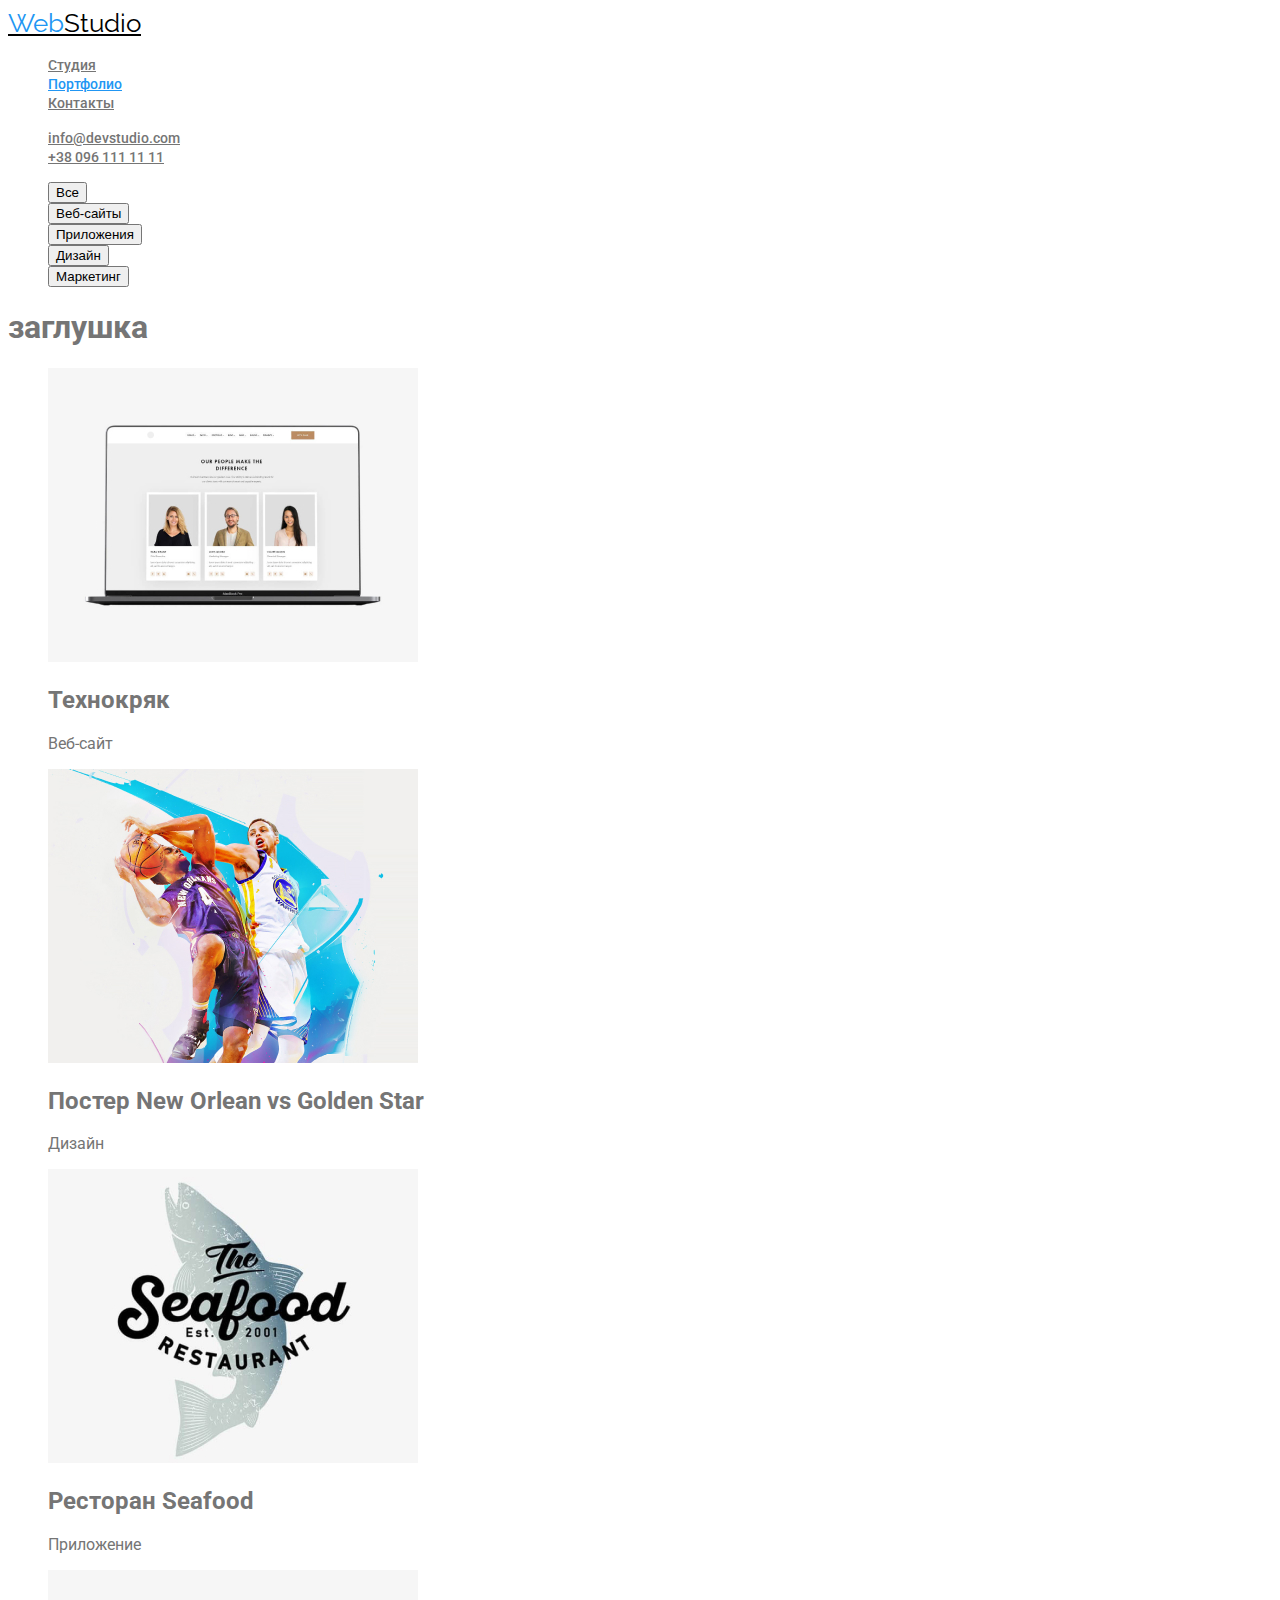
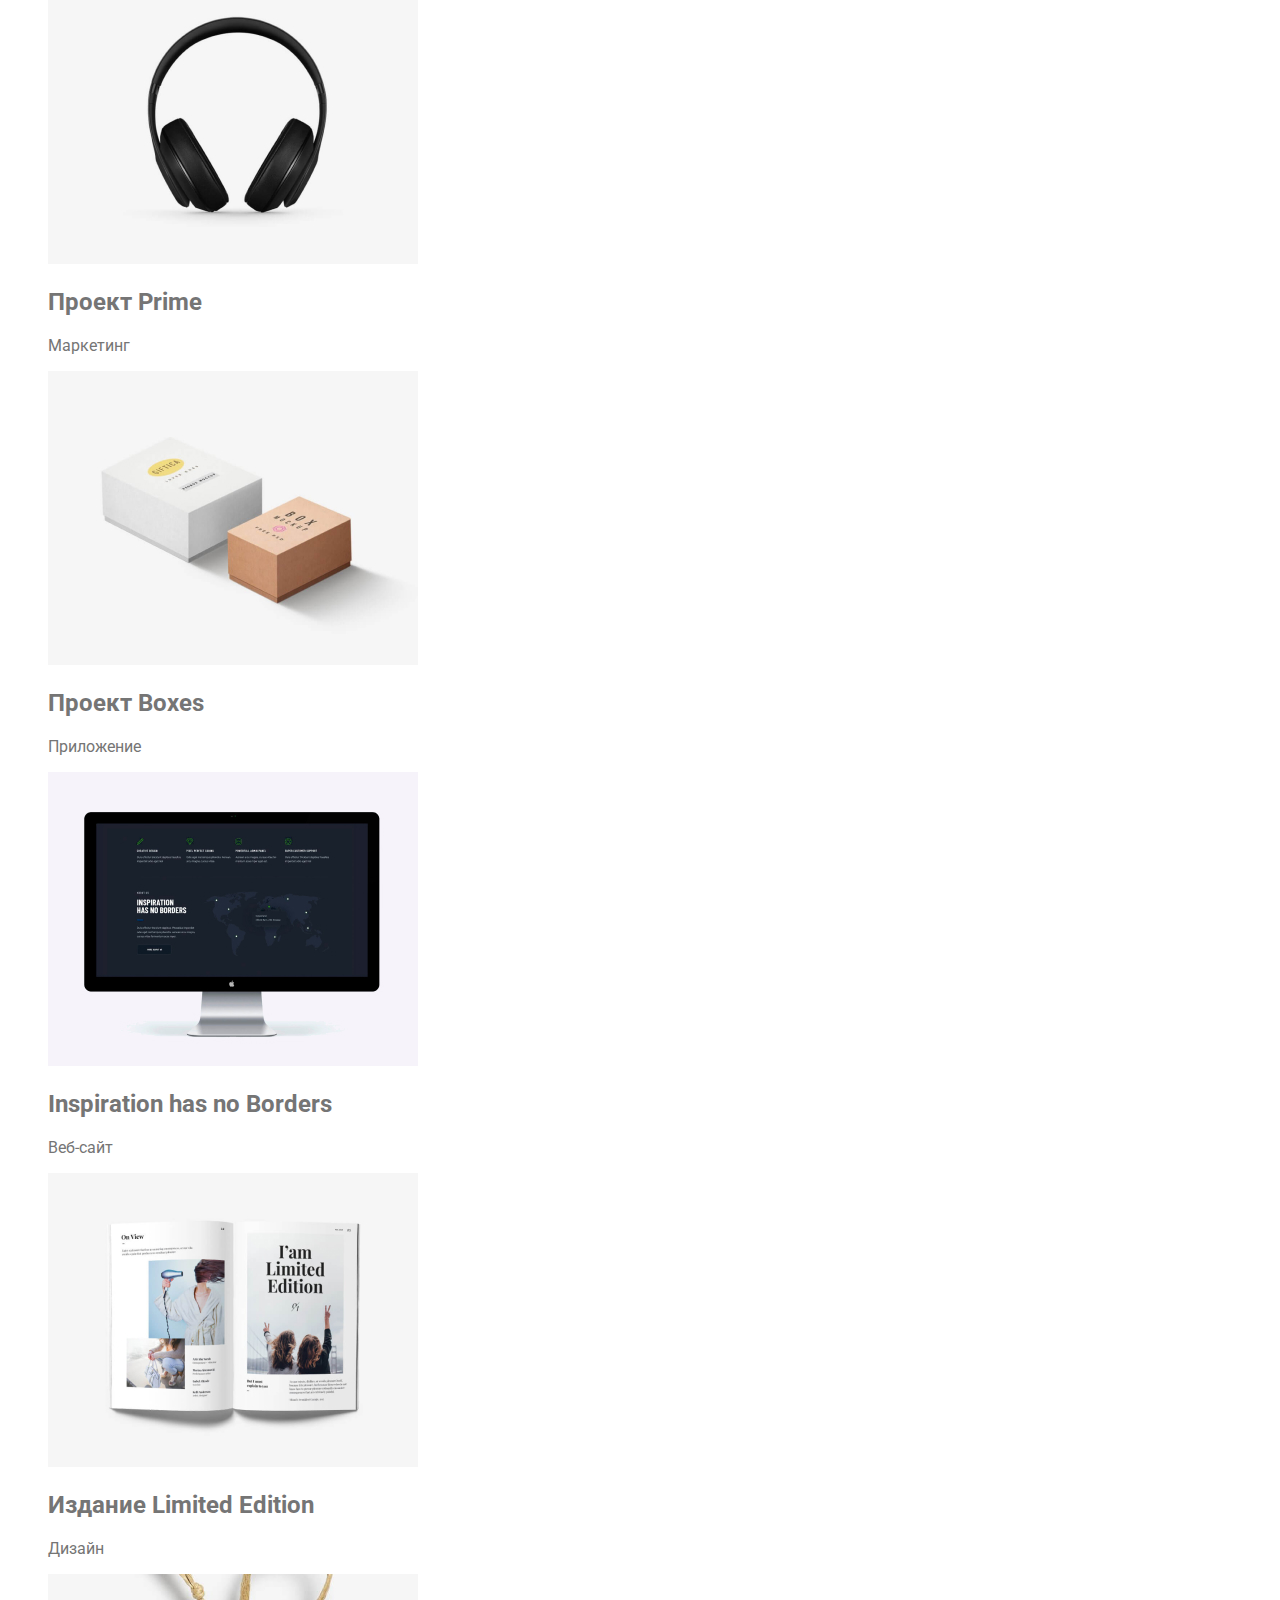
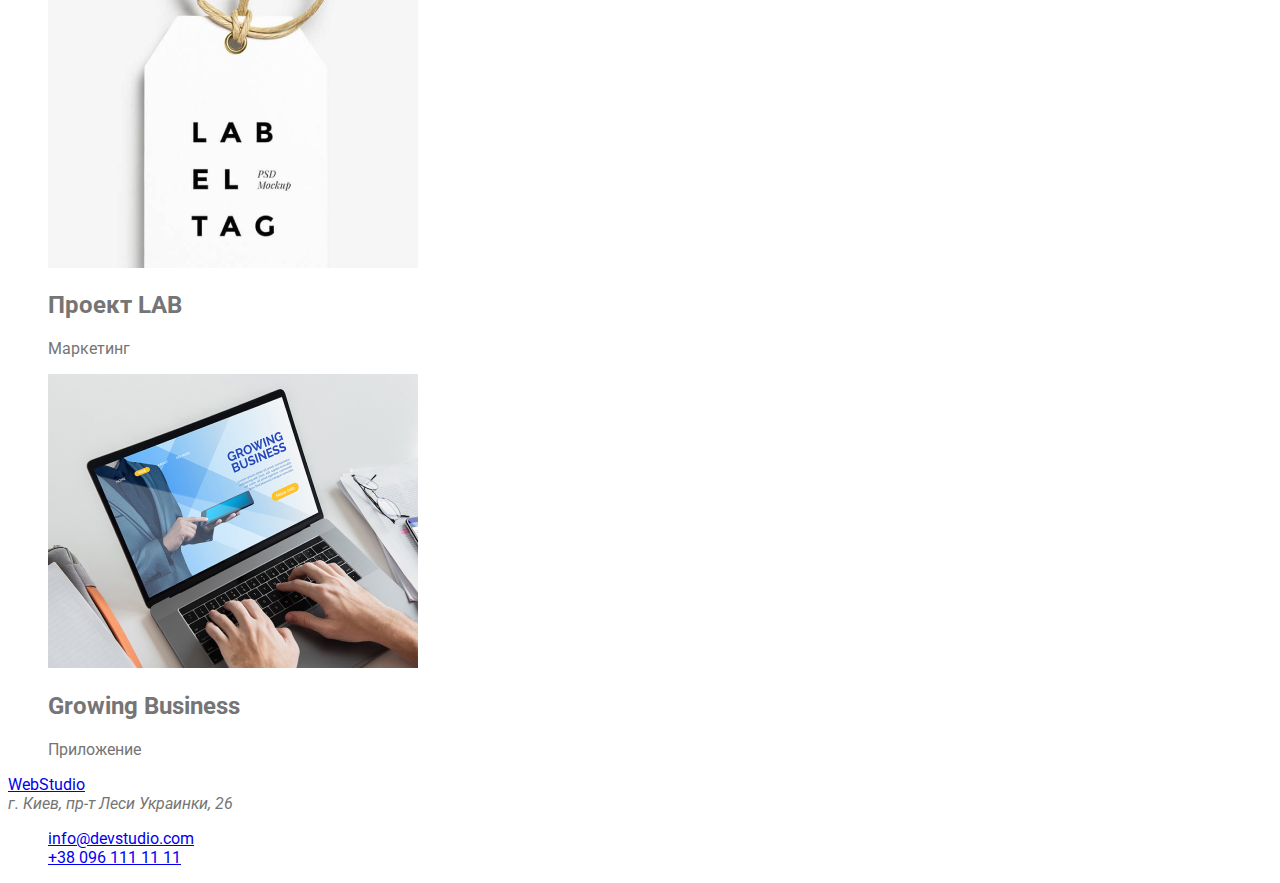
==== portfolio.html @ 34844c10 "css" ====
<!DOCTYPE html>
<html lang="ru">

<head>
    <meta charset="UTF-8">
    <meta http-equiv="X-UA-Compatible" content="IE=edge">
    <meta name="viewport" content="width=device-width, initial-scale=1.0">
    <title>Document</title>
    <link
        href="https://fonts.googleapis.com/css2?family=Raleway:wght@700&family=Roboto:wght@400;500;700;900&display=swap"
        rel="stylesheet">
    <link rel="stylesheet" href="./css/style.css">
</head>

<body>
    <header class="page-header">
        <nav>
            <a href="./index.html" class="logo"><span class="weblogo">Web</span>Studio</a>

            <ul>
                <li class="site-nav"><a href="./index.html" class="link">Студия</a></li>
                <li class="site-nav"><a href="" class="link current">Портфолио</a></li>
                <li class="site-nav"><a href="" class="link">Контакты</a></li>
            </ul>
        </nav>
        <ul>
            <li class="site-nav">
                <a href="mailto:info@devstudio.com" class="contacts">info@devstudio.com</a>
            </li>
            <li class="site-nav">
                <a href="tel:+380961111111" class="contacts">+38 096 111 11 11</a>
            </li>
        </ul>
    </header>
    <main>


        <div>
            <ul>
                <li>
                    <a href=""></a><button type="button">Все</button>
                </li>
                <li>
                    <a href=""></a><button type="button">Веб-сайты</button>
                </li>
                <li>
                    <a href=""></a><button type="button">Приложения</button>
                </li>
                <li>
                    <a href=""></a><button type="button">Дизайн</button>
                </li>
                <li>
                    <a href=""></a><button type="button">Маркетинг</button>
                </li>
            </ul>
        </div>

        <section>
            <h1>заглушка</h1>

            <ul>
                <li>
                    <a href=""><img src="./images/img.jpg" width="370" height="294" alt="Веб-сайт"></a>
                    <h2>Технокряк</h2>
                    <p>Веб-сайт</p>
                </li>
                <li>
                    <a href=""><img src="./images/img1.jpg" width="370" height="294" alt="Дизайн"></a>
                    <h2>Постер New Orlean vs Golden Star</h2>
                    <p>Дизайн</p>
                </li>

                <li>
                    <a href=""><img src="./images/img2.jpg" width="370" height="294" alt="Приложение"></a>
                    <h2>Ресторан Seafood</h2>
                    <p>Приложение</p>
                </li>

                <li>
                    <a href=""><img src="./images/img3.jpg" width="370" height="294" alt="Маркетинг"></a>
                    <h2>Проект Prime</h2>
                    <p>Маркетинг</p>
                </li>

                <li>
                    <a href=""><img src="./images/img4.jpg" width="370" height="294" alt="Приложение"></a>
                    <h2>Проект Boxes</h2>
                    <p>Приложение</p>
                </li>

                <li>
                    <a href=""><img src="./images/img5.jpg" width="370" height="294" alt="Приложение"></a>
                    <h2>Inspiration has no Borders</h2>
                    <p>Веб-сайт</p>
                </li>

                <li>
                    <a href=""><img src="./images/img6.jpg" width="370" height="294" alt="Приложение"></a>
                    <h2>Издание Limited Edition</h2>
                    <p>Дизайн</p>
                </li>

                <li>
                    <a href=""><img src="./images/img7.jpg" width="370" height="294" alt="Приложение"></a>
                    <h2>Проект LAB</h2>
                    <p>Маркетинг</p>
                </li>
                <li>
                    <a href=""><img src="./images/img8.jpg" width="370" height="294" alt="Приложение"></a>
                    <h2>Growing Business</h2>
                    <p>Приложение</p>
                </li>
            </ul>

        </section>

    </main>

    <footer>
        <a href="/">WebStudio</a>
        <address>
            г. Киев, пр-т Леси Украинки, 26
        </address>
        <ul>
            <li>
                <a href="mailto:info@devstudio.com">info@devstudio.com</a>
            </li>
            <li>
                <a href="tel:+380961111111">+38 096 111 11 11</a>
            </li>
        </ul>

    </footer>



</body>

</html>
---- css/style.css ----
:root{
    --main-text-color:#757575;
    --primary-white-color: #FFFFFF;
    --logo-black-color: #000000;
    --logo-blue-color: #2196F3;
    --title-black-color:#212121;
    --accent-text-color:#2196F3;
    --banner-color-background:#2F303A;

}
ul{
    list-style: none;
}

body{
    
    font-family: 'Roboto', sans-serif;
    background-color: var(--primary-white-color);
    color: var(--main-text-color);

} 

/* header site nav*/

.logo{
    
    color: var(--logo-black-color);
    font-family: 'Raleway', sans-serif;
    font-size: 26px;
    line-height: 1.19;
    
}

.weblogo{

    color: var(--logo-blue-color);
}

.site-nav .link{

    color: var(--nav-blue-color);
    font-weight: 500;
    font-size: 14px;
    line-height: 1.14;
}
.site-nav .link:hover,
.site-nav .link:focus{

    color:var(--accent-text-color);
}
.site-nav .link.current{
    color: var(--accent-text-color);
}


.site-nav .contacts{

    color: var(--contacts-text-color);
    font-weight: 500;
    font-size: 14px;
    line-height: 1.14;
}

.site-nav .contacts:hover,
.site-nav .contacts:focus{

    color: var(--acent-text-color);
}

/* Main */

/* Hero */

.hero-title{

    color: var(--primary-white-color);
}


/* Section */

.section-title{

color:var(--title-black-color);
}

/* Features */

.feature-list .title{
    color: var(--title-black-color);
}


/* Button */

.button{


    color: var(--primary-white-color);
    background-color: var(--accent-text-color);

}
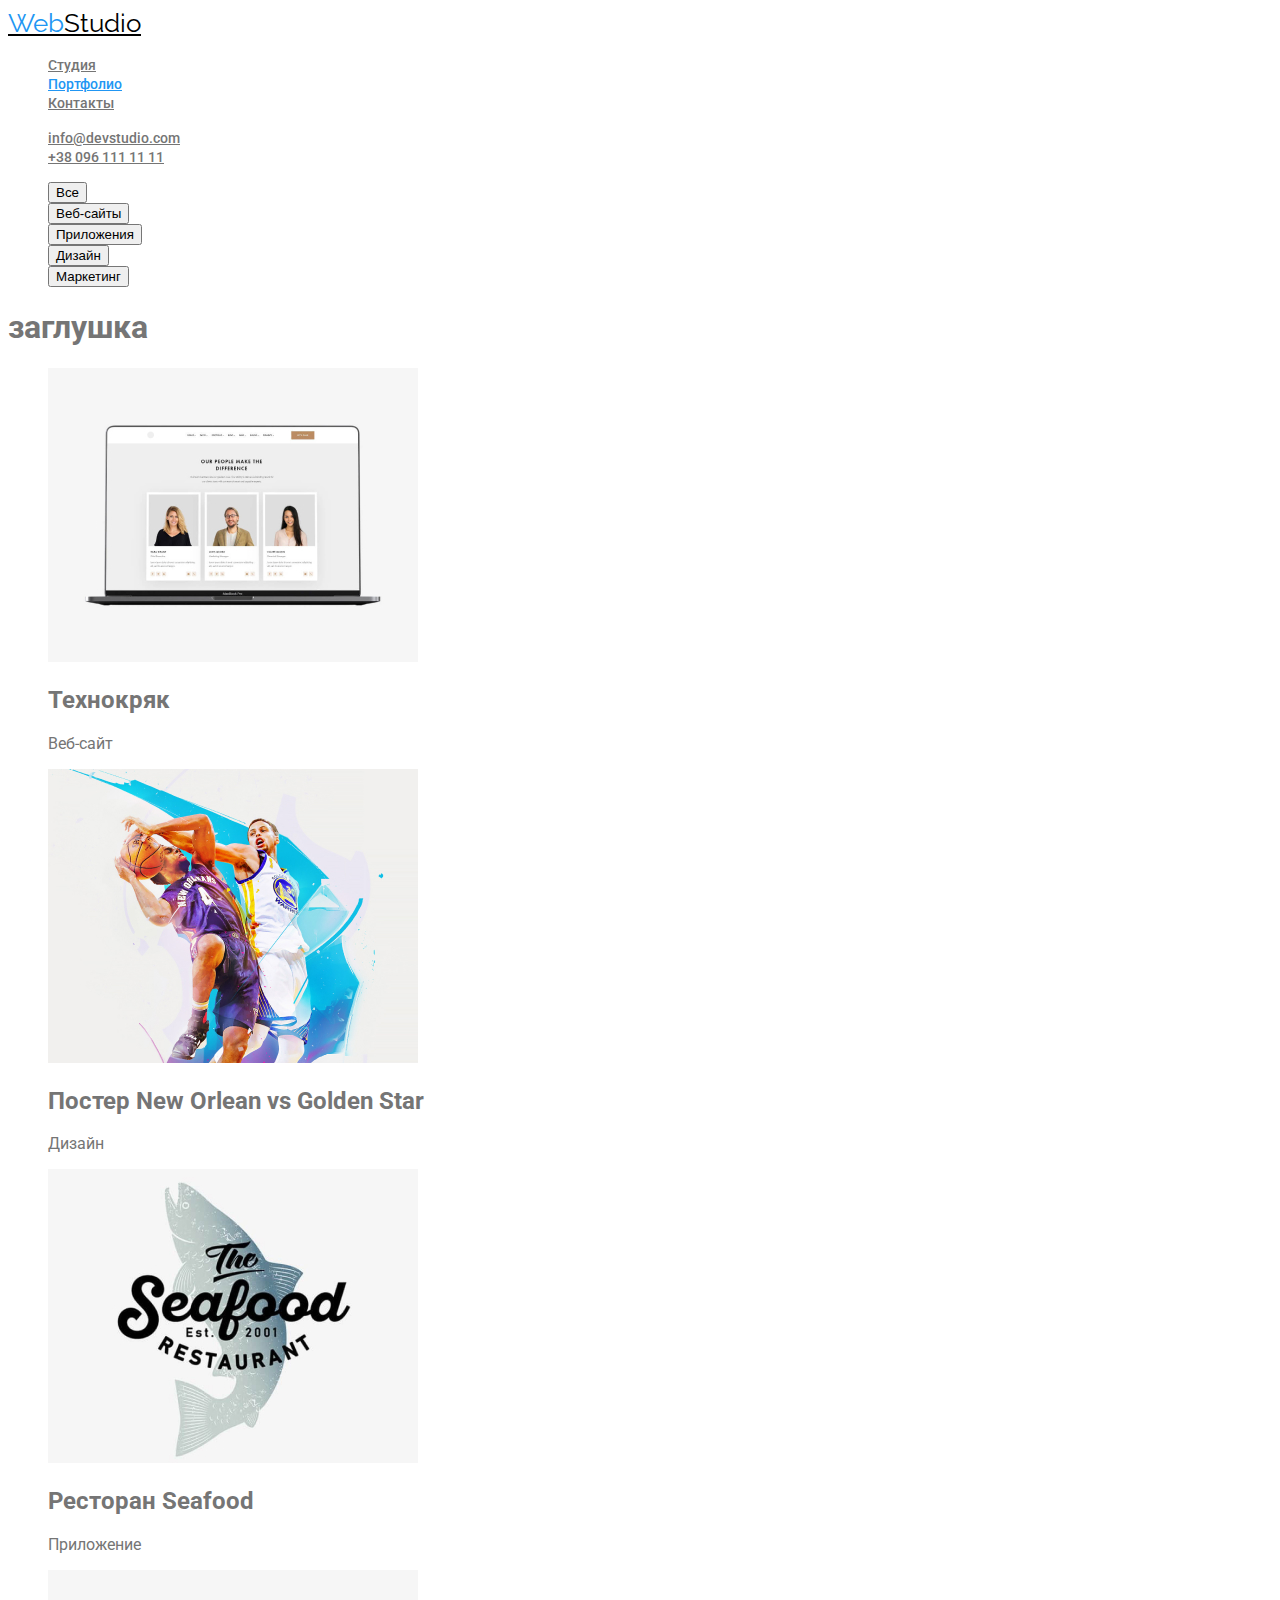
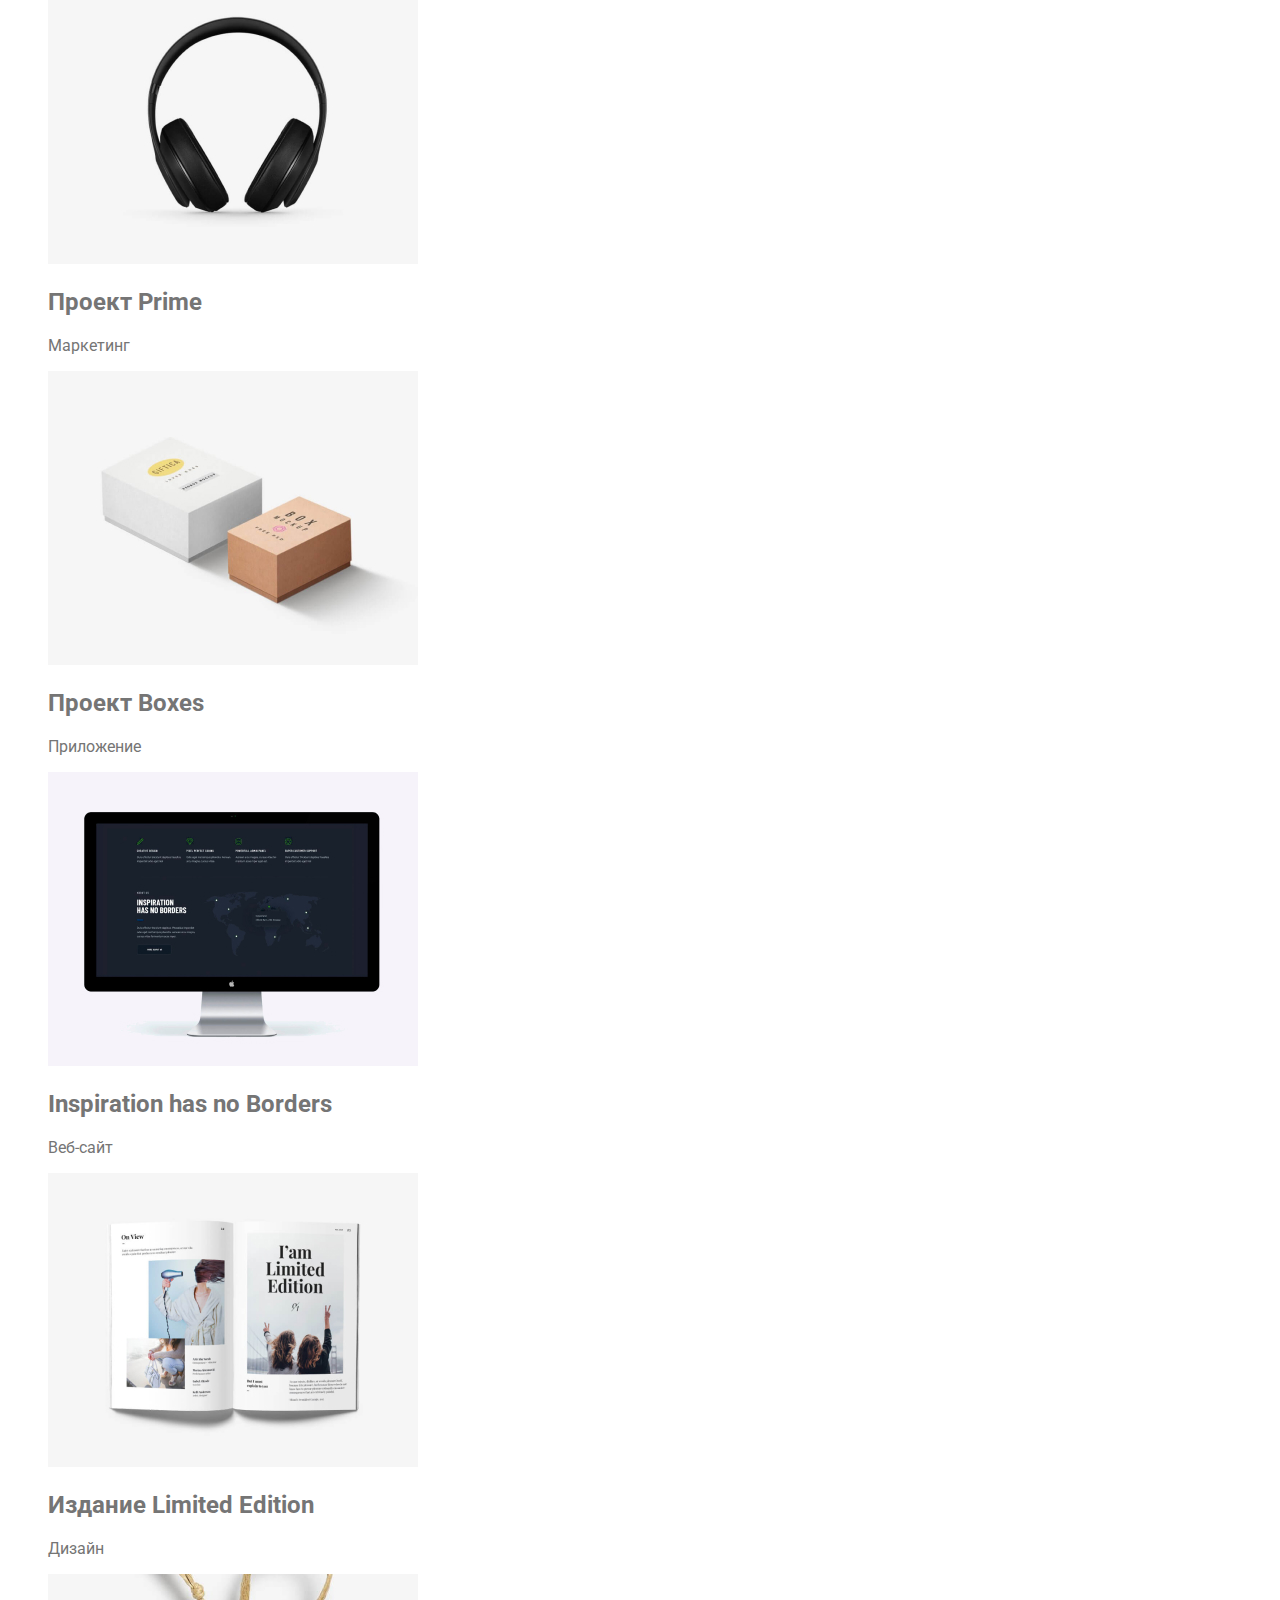
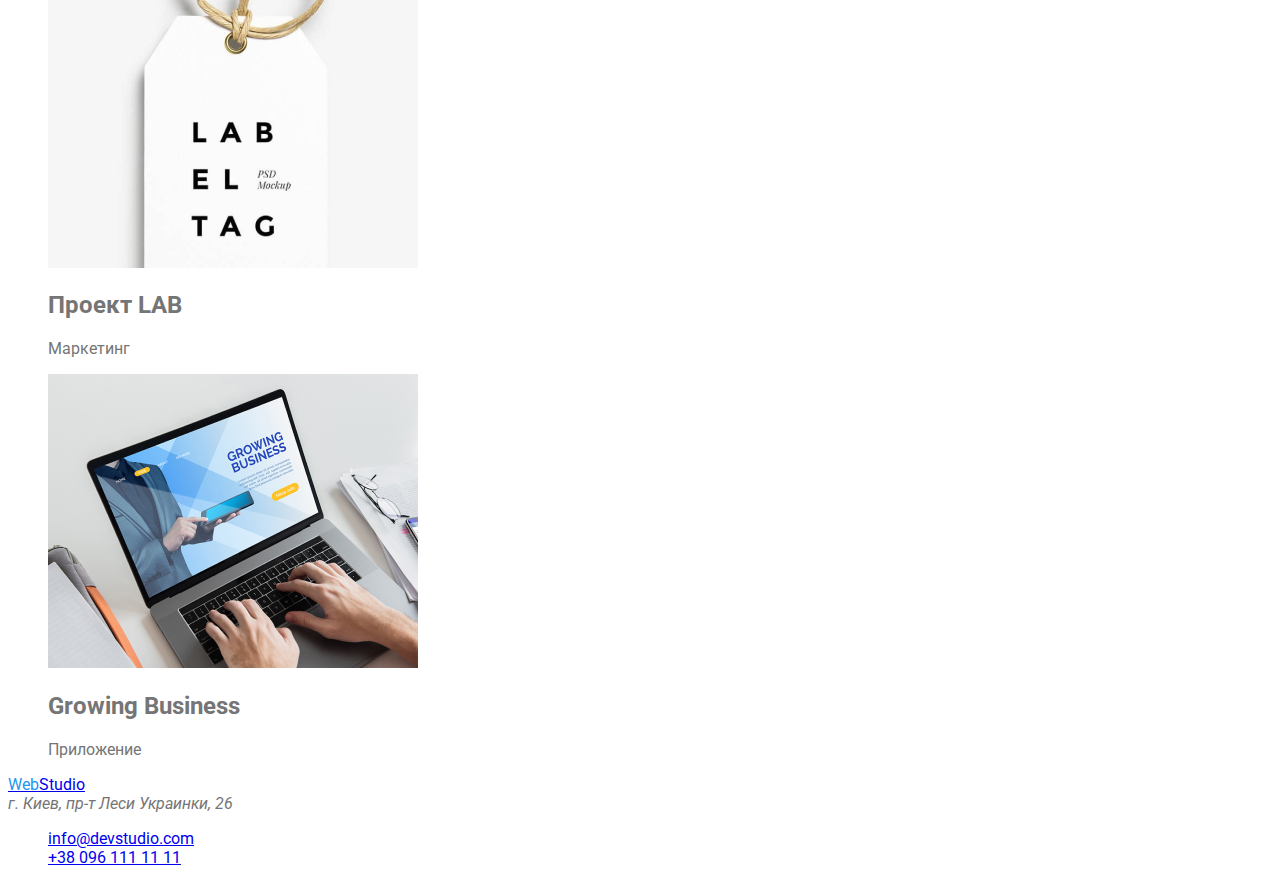
==== commit 23aa76c6: "цвет лого" ====
--- a/portfolio.html
+++ b/portfolio.html
@@ -117,11 +117,11 @@
     </main>
 
     <footer>
-        <a href="/">WebStudio</a>
+        <a href="/"><span class="weblogo">Web</span>Studio</a>
         <address>
             г. Киев, пр-т Леси Украинки, 26
         </address>
-        <ul>
+        <ul >
             <li>
                 <a href="mailto:info@devstudio.com">info@devstudio.com</a>
             </li>
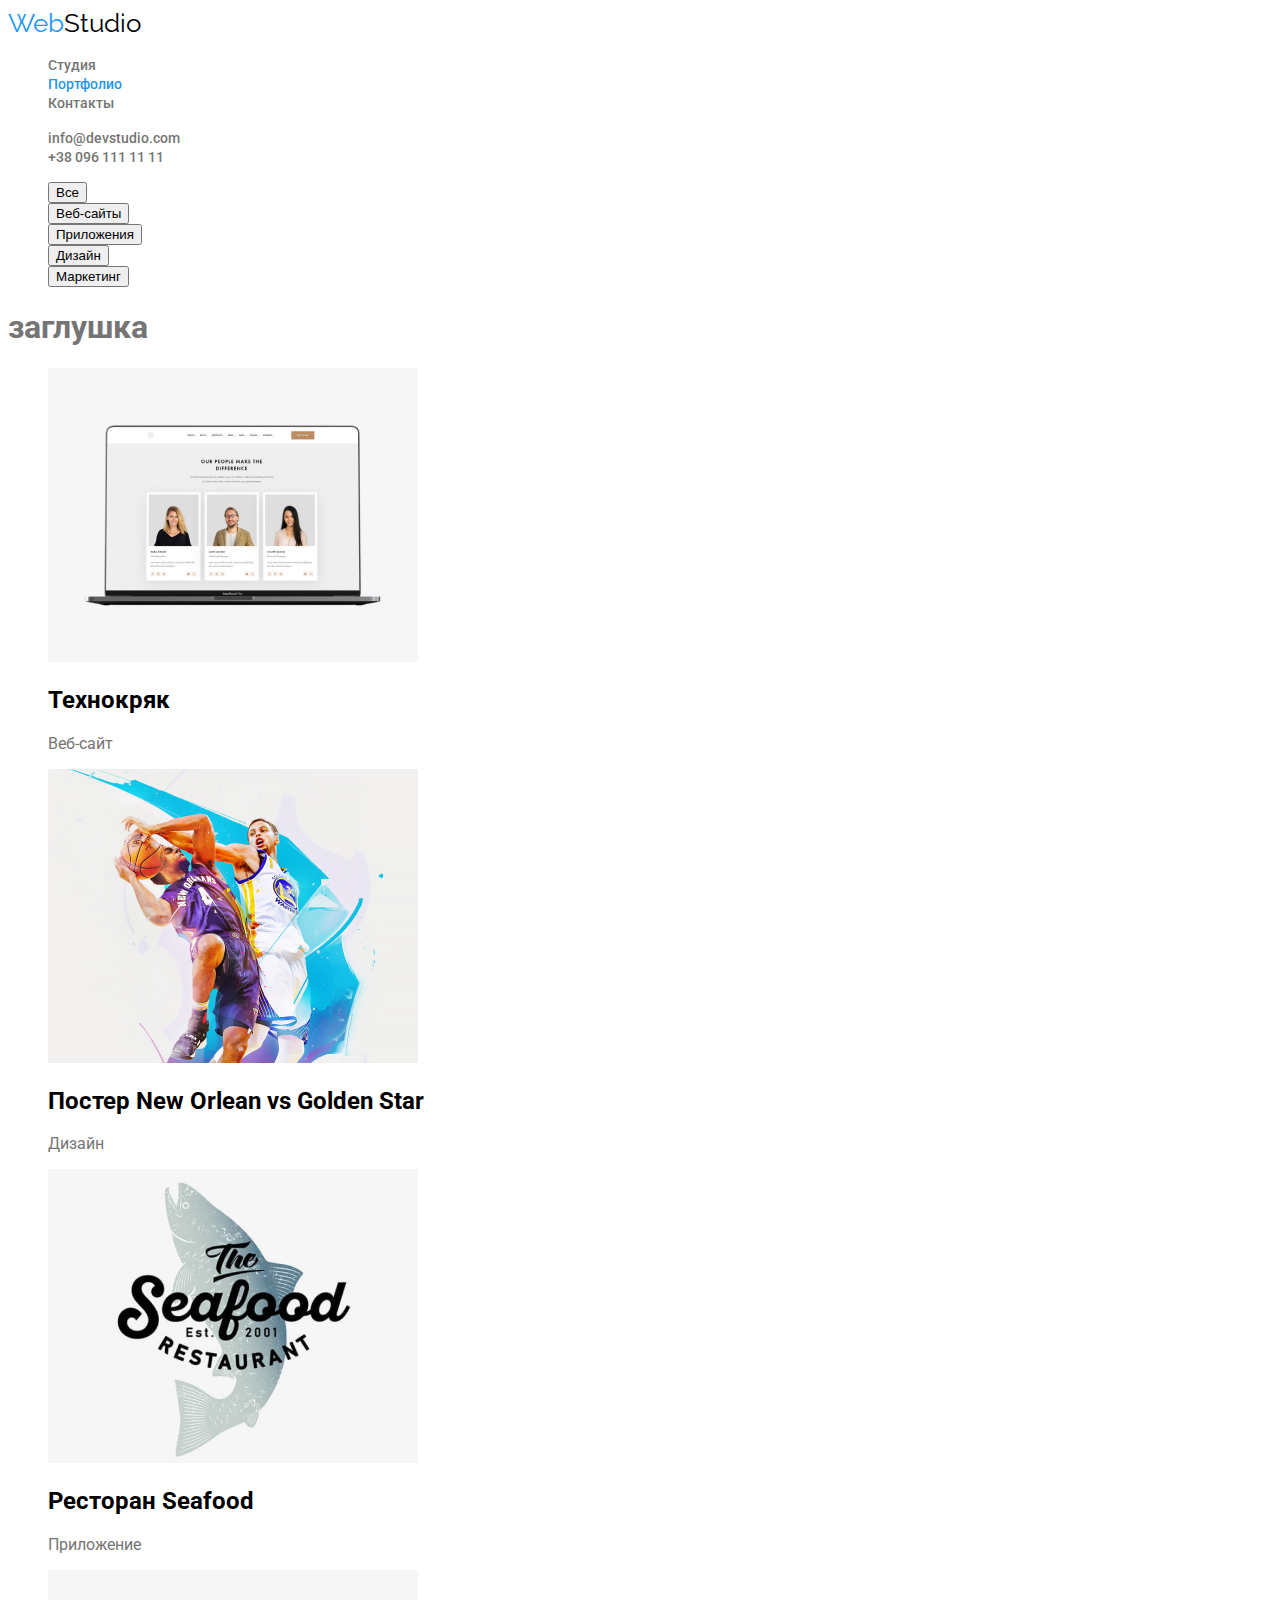
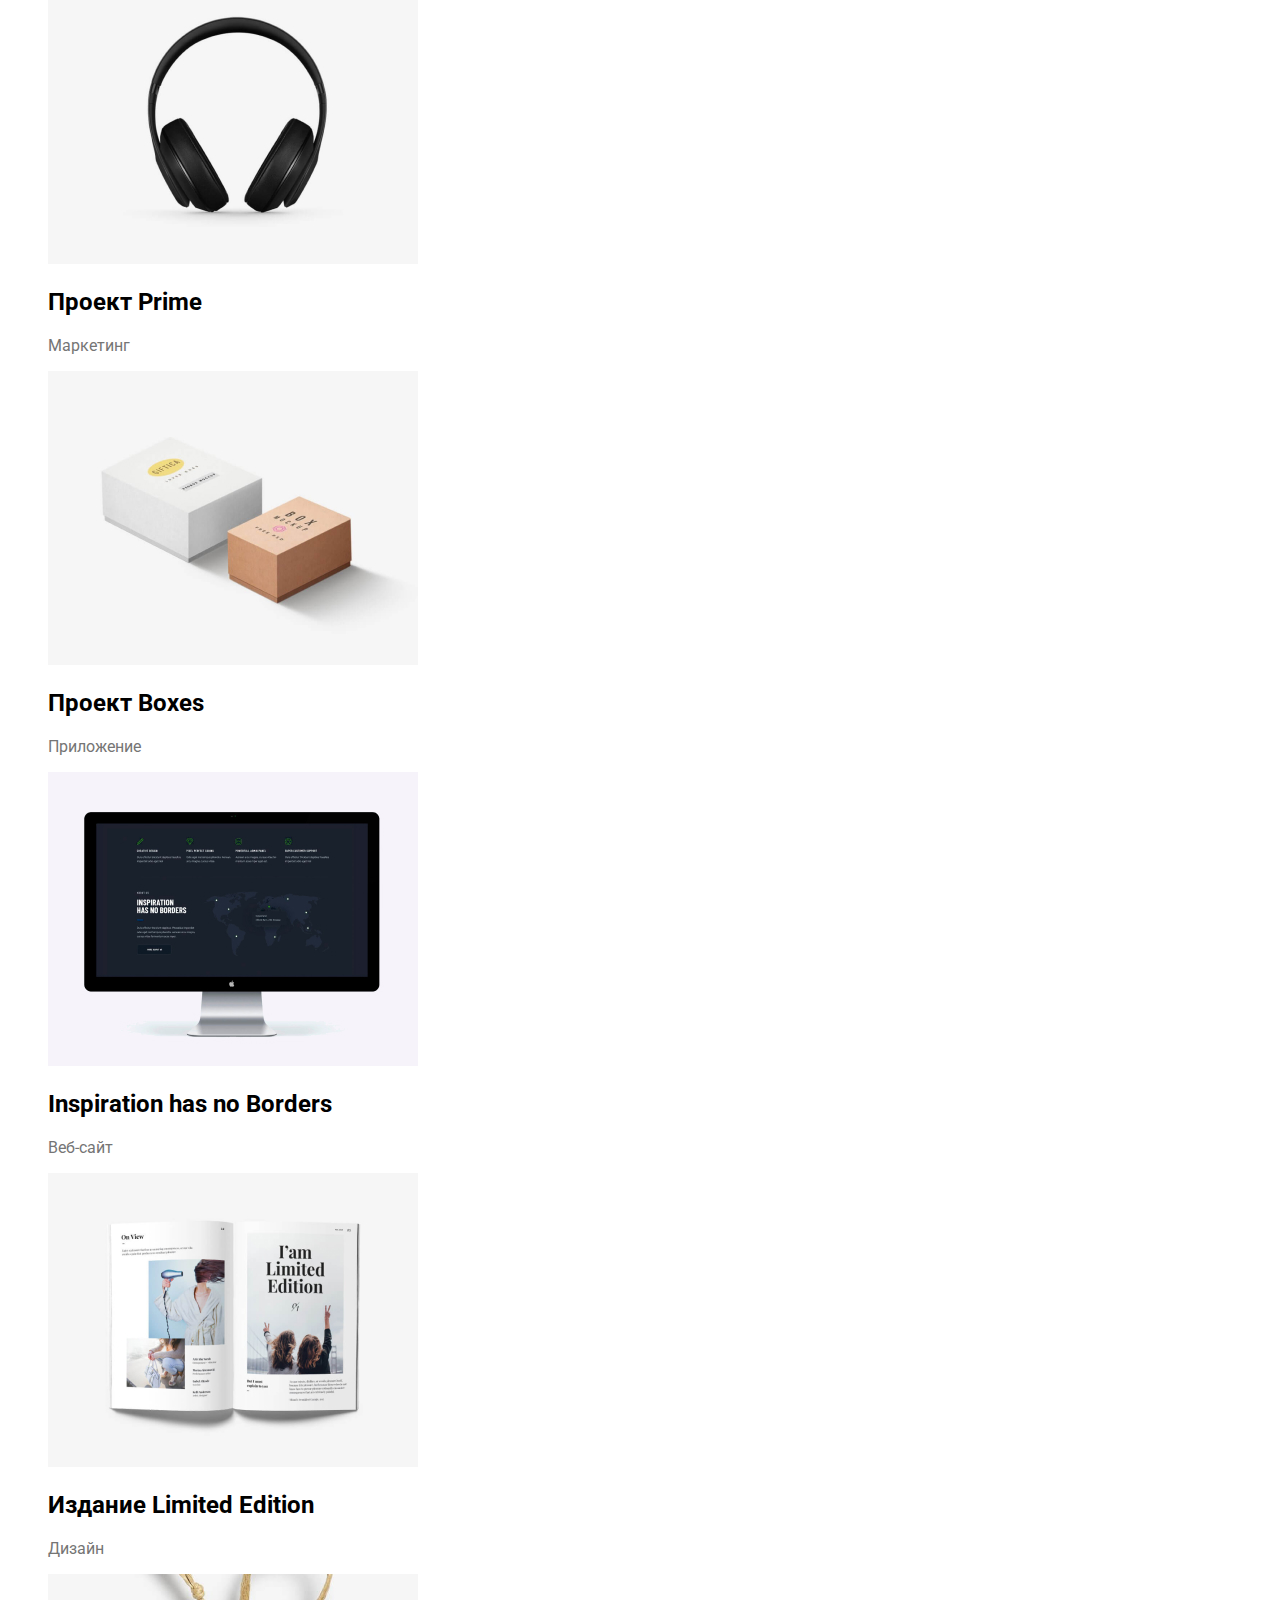
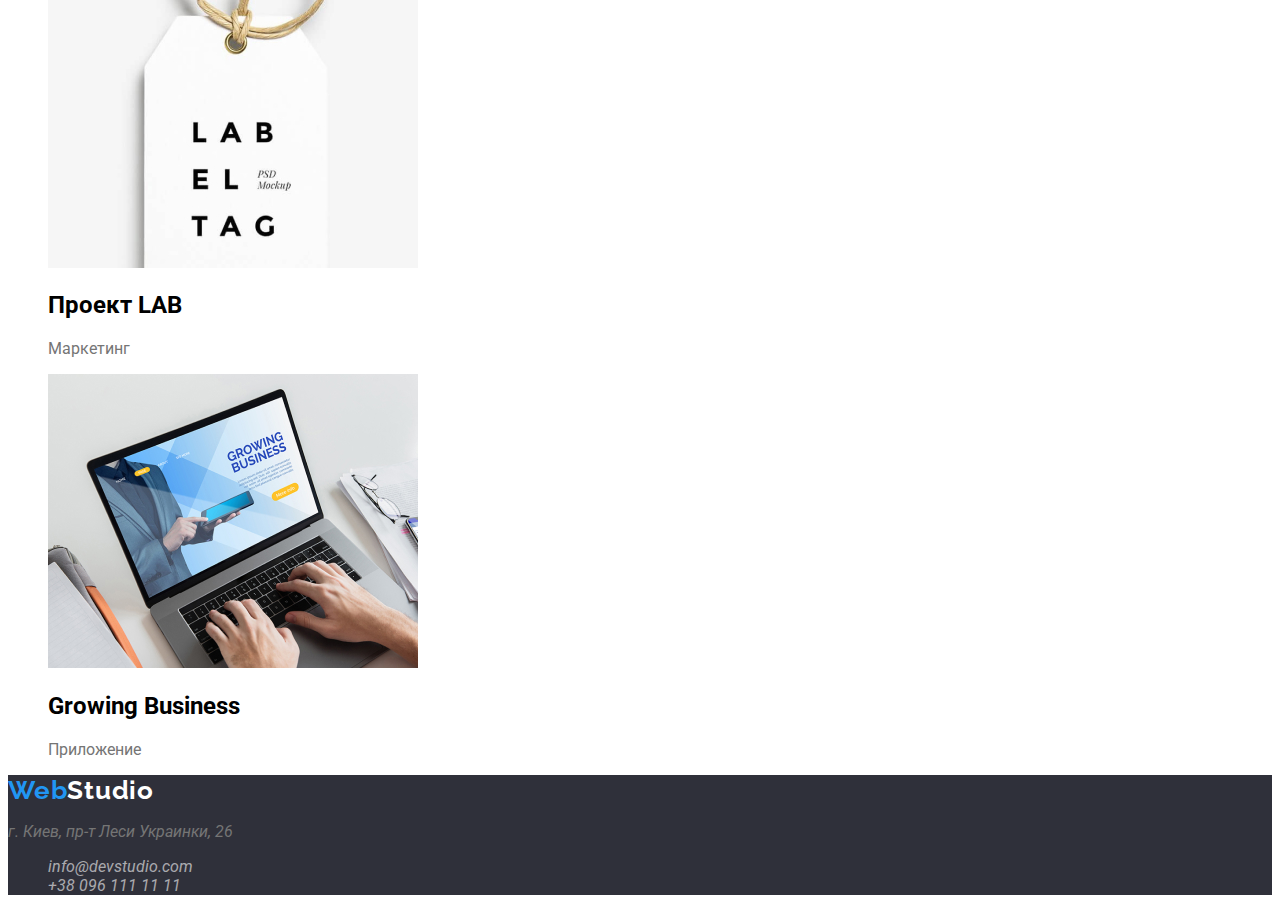
==== commit bd833595: "css" ====
--- a/portfolio.html
+++ b/portfolio.html
@@ -35,79 +35,79 @@
     <main>
 
 
-        <div>
-            <ul>
+        <section class="section">
+            <ul class="section-list">
                 <li>
-                    <a href=""></a><button type="button">Все</button>
+                    <a href=""></a><button type="button" class="filters">Все</button>
                 </li>
                 <li>
-                    <a href=""></a><button type="button">Веб-сайты</button>
+                    <a href=""></a><button type="button" class="filters">Веб-сайты</button>
                 </li>
                 <li>
-                    <a href=""></a><button type="button">Приложения</button>
+                    <a href=""></a><button type="button" class="filters">Приложения</button>
                 </li>
                 <li>
-                    <a href=""></a><button type="button">Дизайн</button>
+                    <a href=""></a><button type="button" class="filters">Дизайн</button>
                 </li>
                 <li>
-                    <a href=""></a><button type="button">Маркетинг</button>
+                    <a href=""></a><button type="button" class="filters">Маркетинг</button>
                 </li>
             </ul>
-        </div>
+        </section>
 
-        <section>
+        <section class="portfolio">
             <h1>заглушка</h1>
 
-            <ul>
+            <ul class="portfolio-list">
                 <li>
                     <a href=""><img src="./images/img.jpg" width="370" height="294" alt="Веб-сайт"></a>
-                    <h2>Технокряк</h2>
+                    <h2 class="portfolio-title">Технокряк</h2>
                     <p>Веб-сайт</p>
                 </li>
                 <li>
                     <a href=""><img src="./images/img1.jpg" width="370" height="294" alt="Дизайн"></a>
-                    <h2>Постер New Orlean vs Golden Star</h2>
+                    <h2 class="portfolio-title">Постер New Orlean vs Golden Star</h2>
                     <p>Дизайн</p>
                 </li>
 
                 <li>
                     <a href=""><img src="./images/img2.jpg" width="370" height="294" alt="Приложение"></a>
-                    <h2>Ресторан Seafood</h2>
+                    <h2 class="portfolio-title">Ресторан Seafood</h2>
                     <p>Приложение</p>
                 </li>
 
                 <li>
                     <a href=""><img src="./images/img3.jpg" width="370" height="294" alt="Маркетинг"></a>
-                    <h2>Проект Prime</h2>
+                    <h2 class="portfolio-title">Проект Prime</h2>
                     <p>Маркетинг</p>
                 </li>
 
                 <li>
                     <a href=""><img src="./images/img4.jpg" width="370" height="294" alt="Приложение"></a>
-                    <h2>Проект Boxes</h2>
+                    <h2 class="portfolio-title">Проект Boxes</h2>
                     <p>Приложение</p>
                 </li>
 
                 <li>
                     <a href=""><img src="./images/img5.jpg" width="370" height="294" alt="Приложение"></a>
-                    <h2>Inspiration has no Borders</h2>
+                    <h2 class="portfolio-title">Inspiration has no Borders</h2>
                     <p>Веб-сайт</p>
                 </li>
 
                 <li>
                     <a href=""><img src="./images/img6.jpg" width="370" height="294" alt="Приложение"></a>
-                    <h2>Издание Limited Edition</h2>
+                    <h2 class="portfolio-title">Издание Limited Edition</h2>
                     <p>Дизайн</p>
                 </li>
 
                 <li>
                     <a href=""><img src="./images/img7.jpg" width="370" height="294" alt="Приложение"></a>
-                    <h2>Проект LAB</h2>
+                    <h2 class="portfolio-title">Проект LAB</h2>
                     <p>Маркетинг</p>
                 </li>
                 <li>
                     <a href=""><img src="./images/img8.jpg" width="370" height="294" alt="Приложение"></a>
-                    <h2>Growing Business</h2>
+                    <h2 class="portfolio-title">Growing Business</h2>
                     <p>Приложение</p>
                 </li>
             </ul>
@@ -116,19 +116,20 @@
 
     </main>
 
-    <footer>
-        <a href="/"><span class="weblogo">Web</span>Studio</a>
-        <address>
-            г. Киев, пр-т Леси Украинки, 26
-        </address>
-        <ul >
+    <footer class="footer">
+        <a href="index.html" class="logo-footer"><span class="weblogo">Web</span>Studio</a>
+        <address class="footer">
+            <p class="address-list">г. Киев, пр-т Леси Украинки, 26</p> 
+        
+        <ul class="address-list">
             <li>
-                <a href="mailto:info@devstudio.com">info@devstudio.com</a>
+                <a href="mailto:info@devstudio.com" class="address">info@devstudio.com</a>
             </li>
             <li>
-                <a href="tel:+380961111111">+38 096 111 11 11</a>
+                <a href="tel:+380961111111" class="address">+38 096 111 11 11</a>
             </li>
         </ul>
+    </address>
 
     </footer>
 
--- a/css/style.css
+++ b/css/style.css
@@ -8,10 +8,15 @@
     --title-black-color:#212121;
     --accent-text-color:#2196F3;
     --banner-color-background:#2F303A;
+    --collor-rgb-footer:rgba(255, 255, 255, 0.6);
 
 }
+
 ul{
     list-style: none;
+}
+a{
+    text-decoration:none;
 }
 
 body{
@@ -19,6 +24,7 @@
     font-family: 'Roboto', sans-serif;
     background-color: var(--primary-white-color);
     color: var(--main-text-color);
+   
 
 } 
 
@@ -101,4 +107,44 @@
     color: var(--primary-white-color);
     background-color: var(--accent-text-color);
 
-}+}
+
+/* Footer */
+
+.footer{
+    background-color: var(--banner-color-background);
+}
+
+.logo-footer{
+
+    color: var(--primary-white-color);
+
+    font-family: Raleway;
+    font-weight: bold;
+    font-size: 26px;
+    line-height: 1.19;
+    letter-spacing: 0.03em;
+}
+.address-list .address{
+color: var(--collor-rgb-footer);
+}
+
+
+/* Portfolio page */
+
+.filters{
+    
+    color: var(--logo-black-color);
+}
+
+.filters:hover, 
+.filters:focus{
+    background-color: var(--accent-text-color);
+    color: var(--primary-white-color);
+}
+
+.portfolio-list .portfolio-title{
+    color: var(--logo-black-color);
+}
+
+
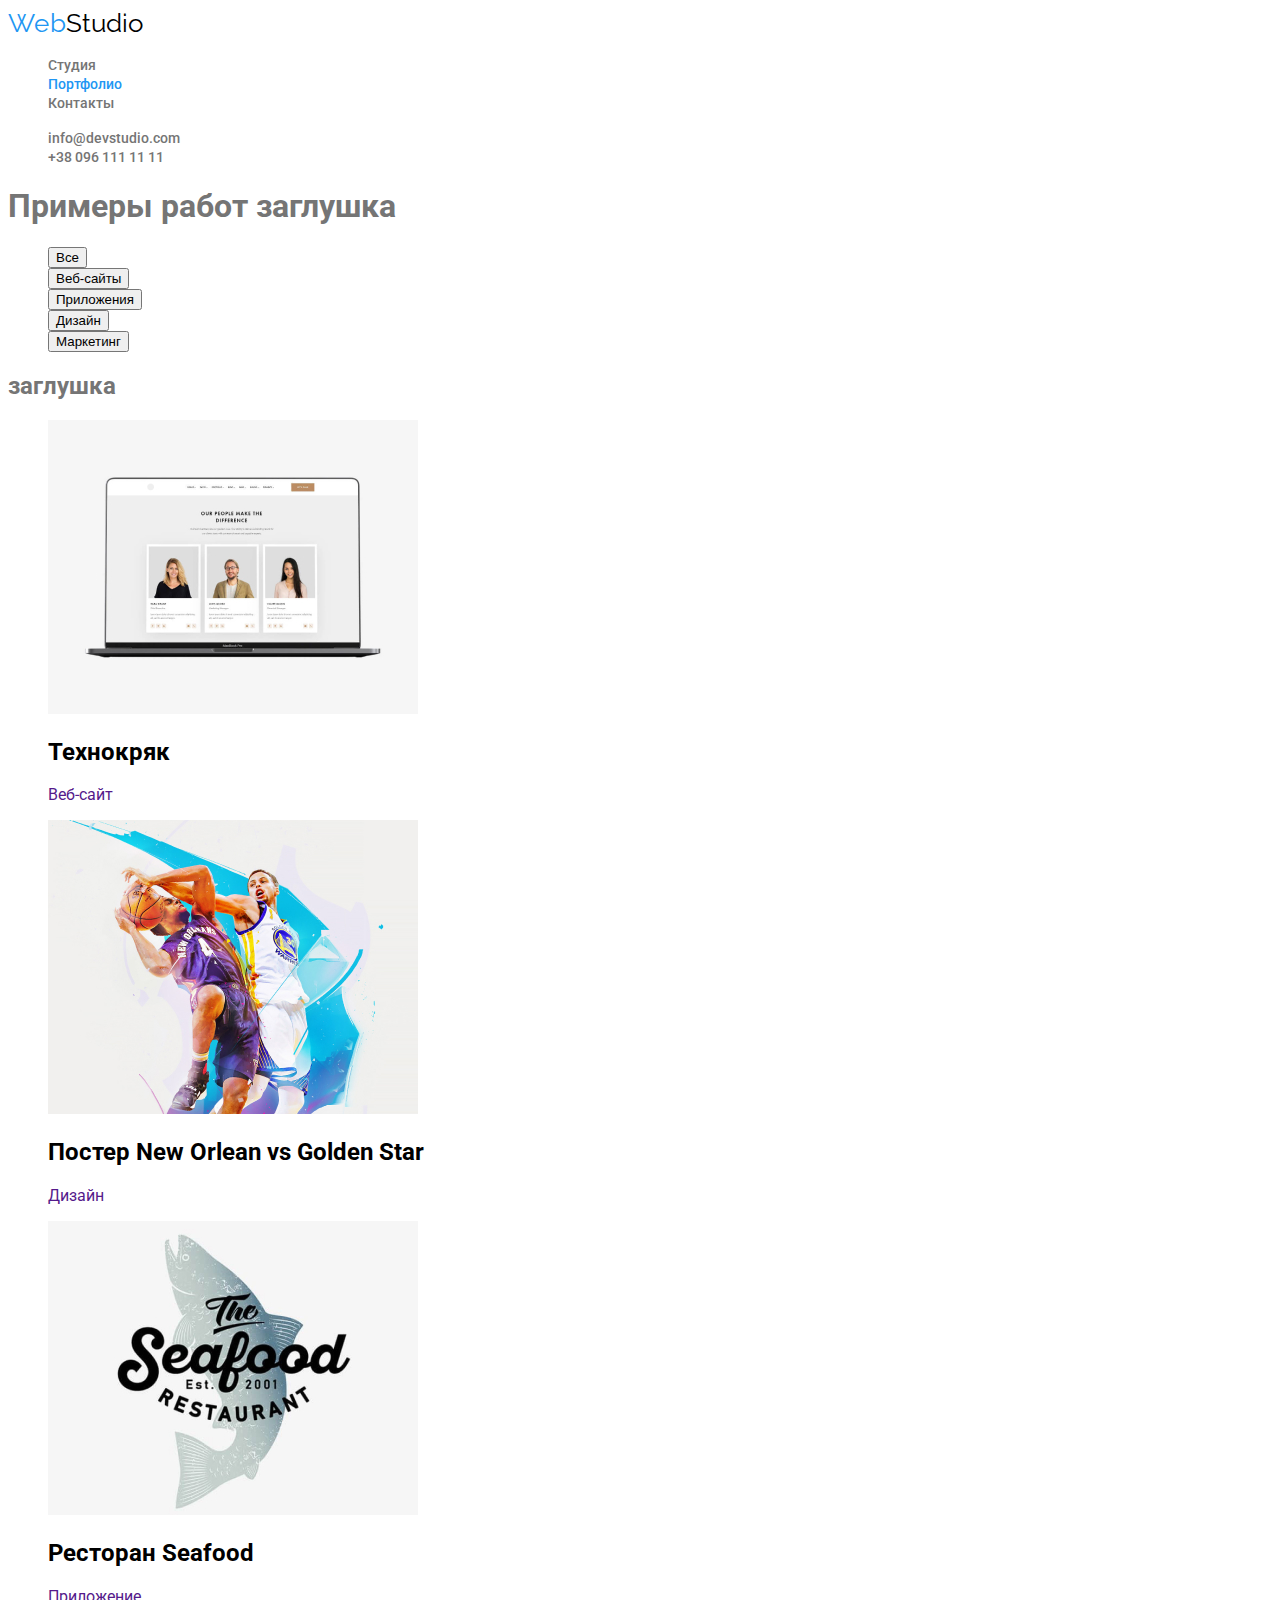
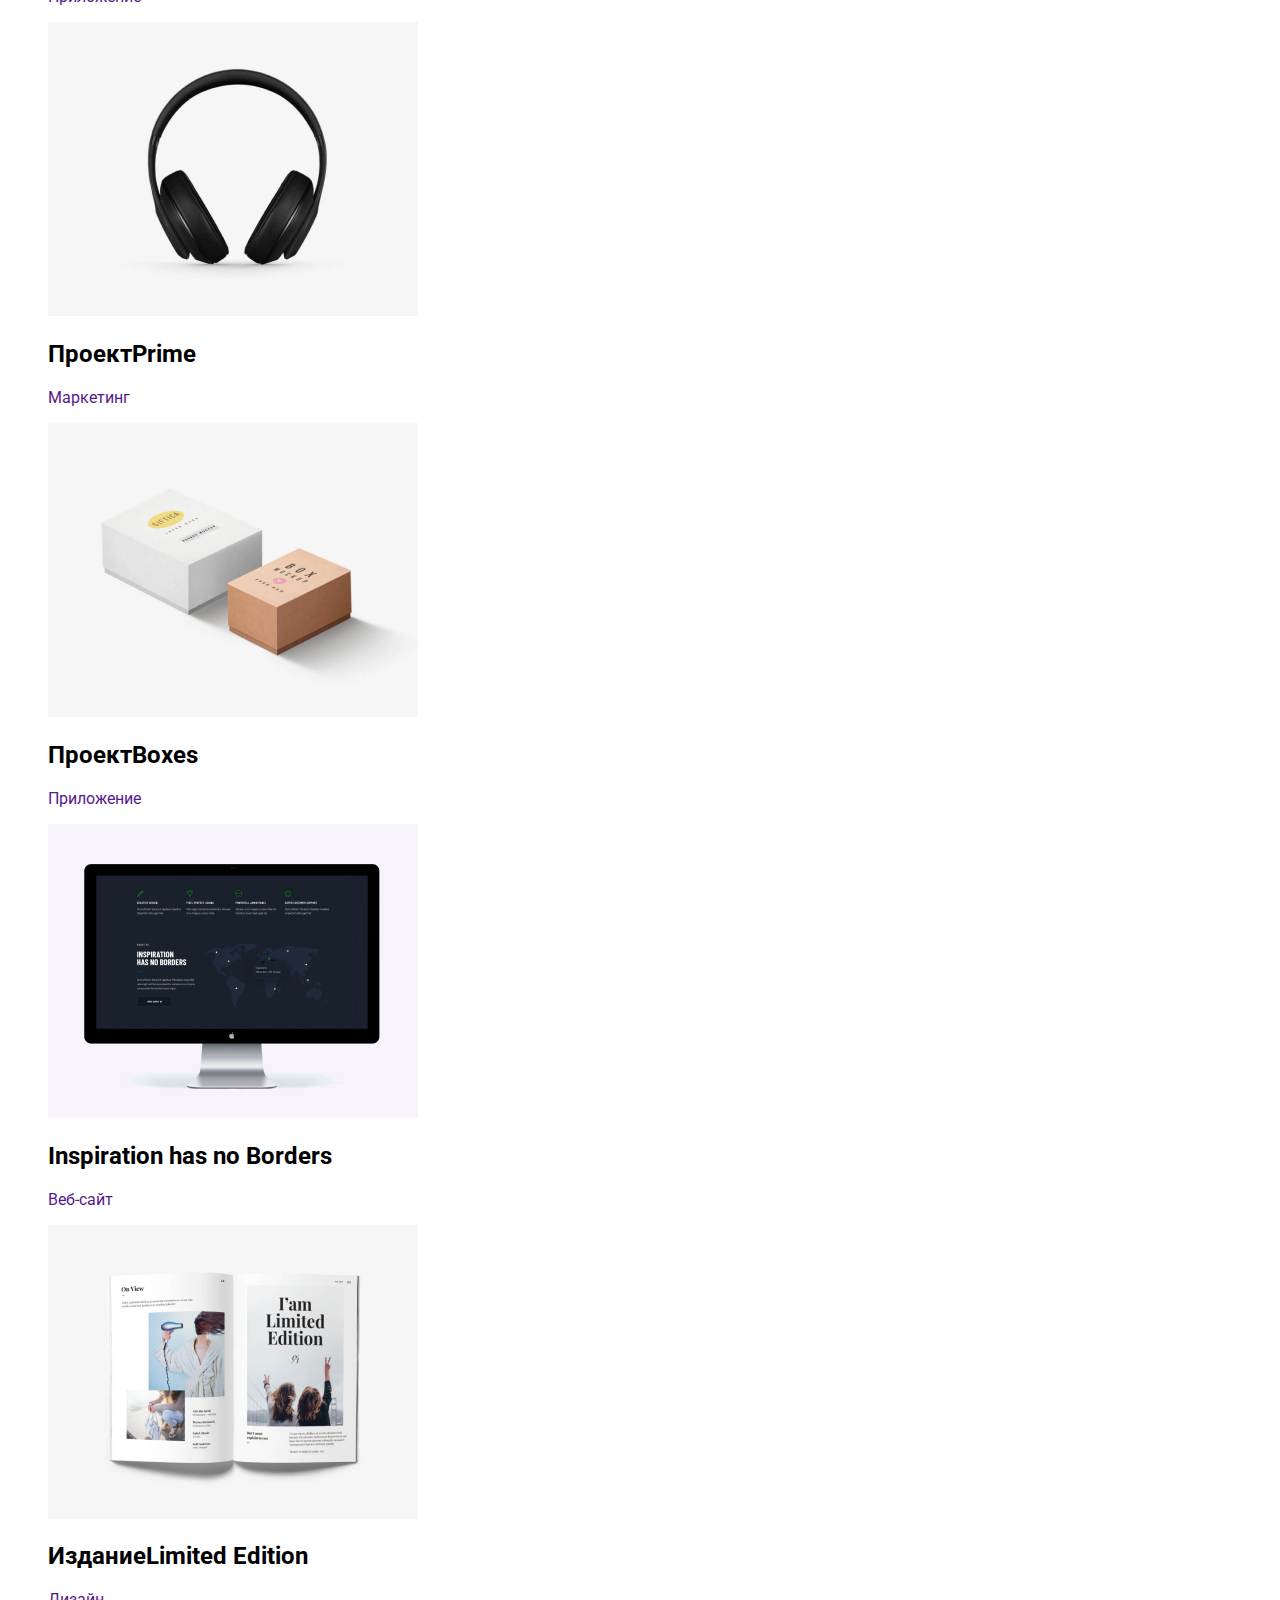
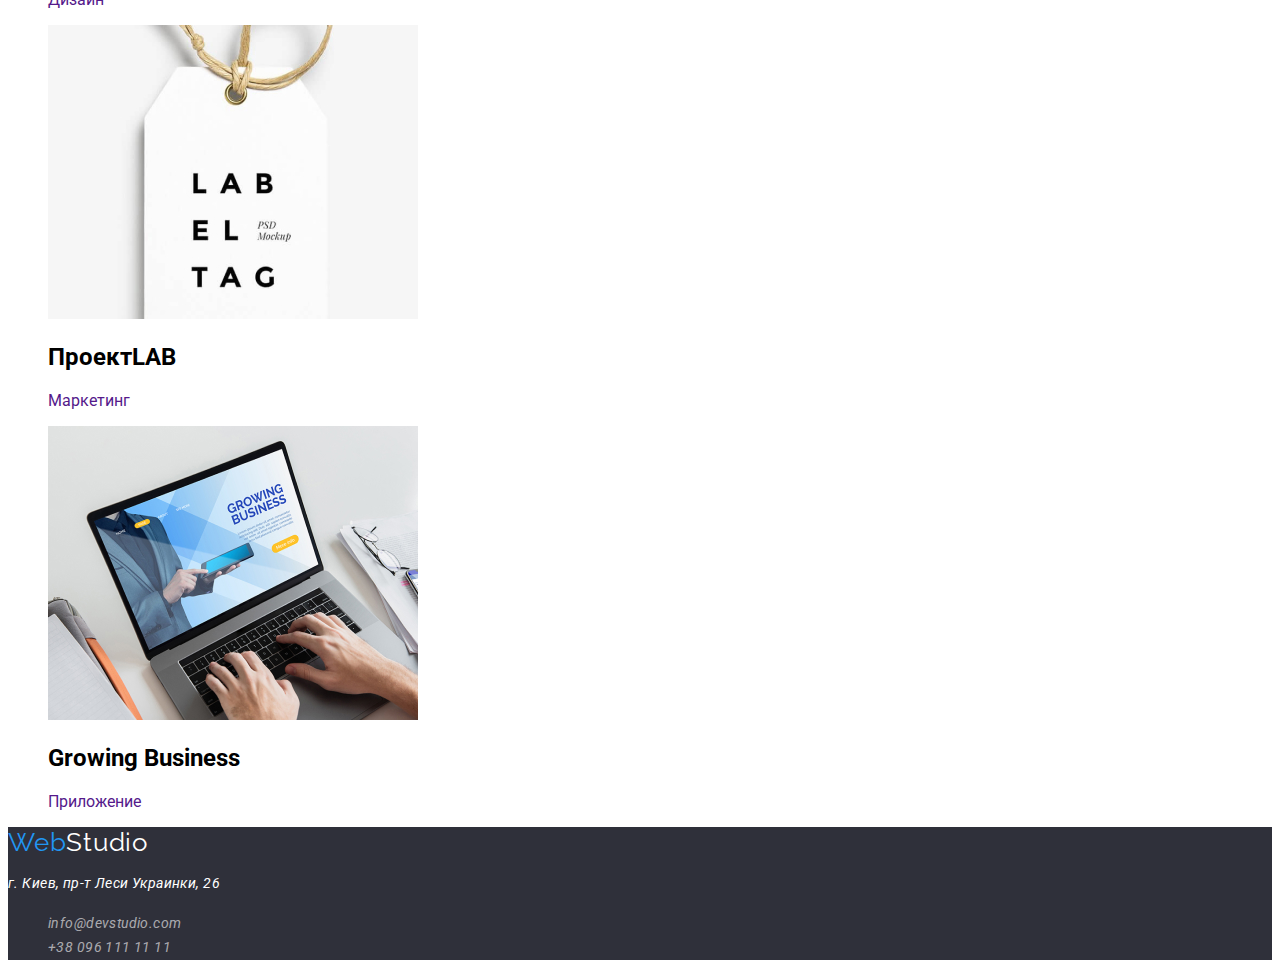
==== commit 1d9e6158: "css" ====
--- a/portfolio.html
+++ b/portfolio.html
@@ -32,10 +32,10 @@
             </li>
         </ul>
     </header>
+
     <main>
-
-
         <section class="section">
+            <h1>Примеры работ заглушка</h1>
             <ul class="section-list">
                 <li>
                     <a href=""></a><button type="button" class="filters">Все</button>
@@ -56,59 +56,59 @@
         </section>
 
         <section class="portfolio">
-            <h1>заглушка</h1>
+            <h2>заглушка</h2>
 
             <ul class="portfolio-list">
                 <li>
-                    <a href=""><img src="./images/img.jpg" width="370" height="294" alt="Веб-сайт"></a>
+                    <a href=""><img src="./images/img.jpg" width="370" height="294" alt="Веб-сайт">
                     <h2 class="portfolio-title">Технокряк</h2>
-                    <p>Веб-сайт</p>
+                    <p>Веб-сайт</p></a>
                 </li>
                 <li>
-                    <a href=""><img src="./images/img1.jpg" width="370" height="294" alt="Дизайн"></a>
-                    <h2 class="portfolio-title">Постер New Orlean vs Golden Star</h2>
-                    <p>Дизайн</p>
+                    <a href=""><img src="./images/img1.jpg" width="370" height="294" alt="Дизайн">
+                    <h2 class="portfolio-title">Постер <span lang="en">New Orlean vs Golden Star</span></h2>
+                    <p>Дизайн</p></a>
                 </li>
 
                 <li>
-                    <a href=""><img src="./images/img2.jpg" width="370" height="294" alt="Приложение"></a>
-                    <h2 class="portfolio-title">Ресторан Seafood</h2>
-                    <p>Приложение</p>
+                    <a href=""><img src="./images/img2.jpg" width="370" height="294" alt="Приложение">
+                    <h2 class="portfolio-title">Ресторан <span lang="en">Seafood</span></h2>
+                    <p>Приложение</p></a>
                 </li>
 
                 <li>
-                    <a href=""><img src="./images/img3.jpg" width="370" height="294" alt="Маркетинг"></a>
-                    <h2 class="portfolio-title">Проект Prime</h2>
-                    <p>Маркетинг</p>
+                    <a href=""><img src="./images/img3.jpg" width="370" height="294" alt="Маркетинг">
+                    <h2 class="portfolio-title">Проект<span lang="en">Prime</span></h2>
+                    <p>Маркетинг</p></a>
                 </li>
 
                 <li>
-                    <a href=""><img src="./images/img4.jpg" width="370" height="294" alt="Приложение"></a>
-                    <h2 class="portfolio-title">Проект Boxes</h2>
-                    <p>Приложение</p>
+                    <a href=""><img src="./images/img4.jpg" width="370" height="294" alt="Приложение">
+                    <h2 class="portfolio-title">Проект<span lang="en">Boxes</span></h2>
+                    <p>Приложение</p></a>
                 </li>
 
                 <li>
-                    <a href=""><img src="./images/img5.jpg" width="370" height="294" alt="Приложение"></a>
-                    <h2 class="portfolio-title">Inspiration has no Borders</h2>
-                    <p>Веб-сайт</p>
+                    <a href=""><img src="./images/img5.jpg" width="370" height="294" alt="Приложение">
+                    <h2 class="portfolio-title" lang="en">Inspiration has no Borders</h2>
+                    <p>Веб-сайт</p></a>
                 </li>
 
                 <li>
-                    <a href=""><img src="./images/img6.jpg" width="370" height="294" alt="Приложение"></a>
-                    <h2 class="portfolio-title">Издание Limited Edition</h2>
-                    <p>Дизайн</p>
+                    <a href=""><img src="./images/img6.jpg" width="370" height="294" alt="Приложение">
+                    <h2 class="portfolio-title">Издание<span lang="en">Limited Edition</span></h2>
+                    <p>Дизайн</p></a>
                 </li>
 
                 <li>
-                    <a href=""><img src="./images/img7.jpg" width="370" height="294" alt="Приложение"></a>
-                    <h2 class="portfolio-title">Проект LAB</h2>
-                    <p>Маркетинг</p>
+                    <a href=""><img src="./images/img7.jpg" width="370" height="294" alt="Приложение">
+                    <h2 class="portfolio-title">Проект<span lang="en">LAB</span></h2>
+                    <p>Маркетинг</p></a>
                 </li>
                 <li>
-                    <a href=""><img src="./images/img8.jpg" width="370" height="294" alt="Приложение"></a>
-                    <h2 class="portfolio-title">Growing Business</h2>
-                    <p>Приложение</p>
+                    <a href=""><img src="./images/img8.jpg" width="370" height="294" alt="Приложение">
+                    <h2 class="portfolio-title" lang="en">Growing Business</h2>
+                    <p>Приложение</p></a>
                 </li>
             </ul>
 
@@ -118,23 +118,21 @@
 
     <footer class="footer">
         <a href="index.html" class="logo-footer"><span class="weblogo">Web</span>Studio</a>
-        <address class="footer">
-            <p class="address-list">г. Киев, пр-т Леси Украинки, 26</p> 
+        <address class="address">
+            <p class="address-name">г. Киев, пр-т Леси Украинки, 26</p> 
         
         <ul class="address-list">
             <li>
-                <a href="mailto:info@devstudio.com" class="address">info@devstudio.com</a>
+                <a href="mailto:info@devstudio.com" class="data">info@devstudio.com</a>
             </li>
             <li>
-                <a href="tel:+380961111111" class="address">+38 096 111 11 11</a>
+                <a href="tel:+380961111111" class="data">+38 096 111 11 11</a>
             </li>
         </ul>
     </address>
 
     </footer>
 
-
-
 </body>
 
 </html>--- a/css/style.css
+++ b/css/style.css
@@ -17,13 +17,14 @@
 }
 a{
     text-decoration:none;
+    cursor: default;
 }
 
 body{
-    
+    color: var(--main-text-color);
     font-family: 'Roboto', sans-serif;
     background-color: var(--primary-white-color);
-    color: var(--main-text-color);
+    /* letter-spacing: 0.03em; */
    
 
 } 
@@ -42,6 +43,9 @@
 .weblogo{
 
     color: var(--logo-blue-color);
+    font-size: 26px;
+    line-height: 1.19;
+    letter-spacing: 0.03em;
 }
 
 .site-nav .link{
@@ -72,7 +76,7 @@
 .site-nav .contacts:hover,
 .site-nav .contacts:focus{
 
-    color: var(--acent-text-color);
+    color: var(--accent-text-color);
 }
 
 /* Main */
@@ -82,6 +86,28 @@
 .hero-title{
 
     color: var(--primary-white-color);
+    font-weight: 900;
+    font-size: 44px;
+    line-height: 1.36px;
+    text-align: center;
+    letter-spacing: 0.06em;
+    text-transform: uppercase;
+}
+
+
+/* Button */
+
+.button{
+    cursor:pointer;
+
+    color: var(--primary-white-color);
+    background-color: var(--accent-text-color);
+    width: 200px;
+    height: 50px;
+    left: 700px;
+    top: 430px;
+    
+
 }
 
 
@@ -89,25 +115,31 @@
 
 .section-title{
 
-color:var(--title-black-color);
+    color:var(--title-black-color);
+    font-size: 36px;
+    line-height: 1.16;
+    text-align: center;
+    letter-spacing: 0.03em;
 }
 
 /* Features */
 
 .feature-list .title{
     color: var(--title-black-color);
+    font-size: 14px;
+    line-height: 1.14;
+    letter-spacing: 0.03em;
+    text-transform: uppercase;
 }
 
+.command-list .title{
+    color: var(--logo-black-color);
+    font-weight: 500;
+    font-size: 16px;
+    line-height: 1.18;
+    letter-spacing: 0.03em;
+}
 
-/* Button */
-
-.button{
-
-
-    color: var(--primary-white-color);
-    background-color: var(--accent-text-color);
-
-}
 
 /* Footer */
 
@@ -119,22 +151,38 @@
 
     color: var(--primary-white-color);
 
-    font-family: Raleway;
-    font-weight: bold;
+    font-family: Raleway, sans-serif;
     font-size: 26px;
     line-height: 1.19;
     letter-spacing: 0.03em;
 }
-.address-list .address{
+
+.address-name{
+
+    color: var(--primary-white-color);
+    font-size: 14px;
+    line-height: 1.71;
+    letter-spacing: 0.03em;
+}
+.address-list .data{
 color: var(--collor-rgb-footer);
+font-size: 14px;
+line-height: 1.71;
+letter-spacing: 0.03em;
 }
+
+.address-list .data:hover,
+.address-list .data:focus{
+    color: var(--accent-text-color);
+}
+
 
 
 /* Portfolio page */
 
 .filters{
-    
     color: var(--logo-black-color);
+    cursor:pointer;
 }
 
 .filters:hover, 
@@ -147,4 +195,3 @@
     color: var(--logo-black-color);
 }
 
-
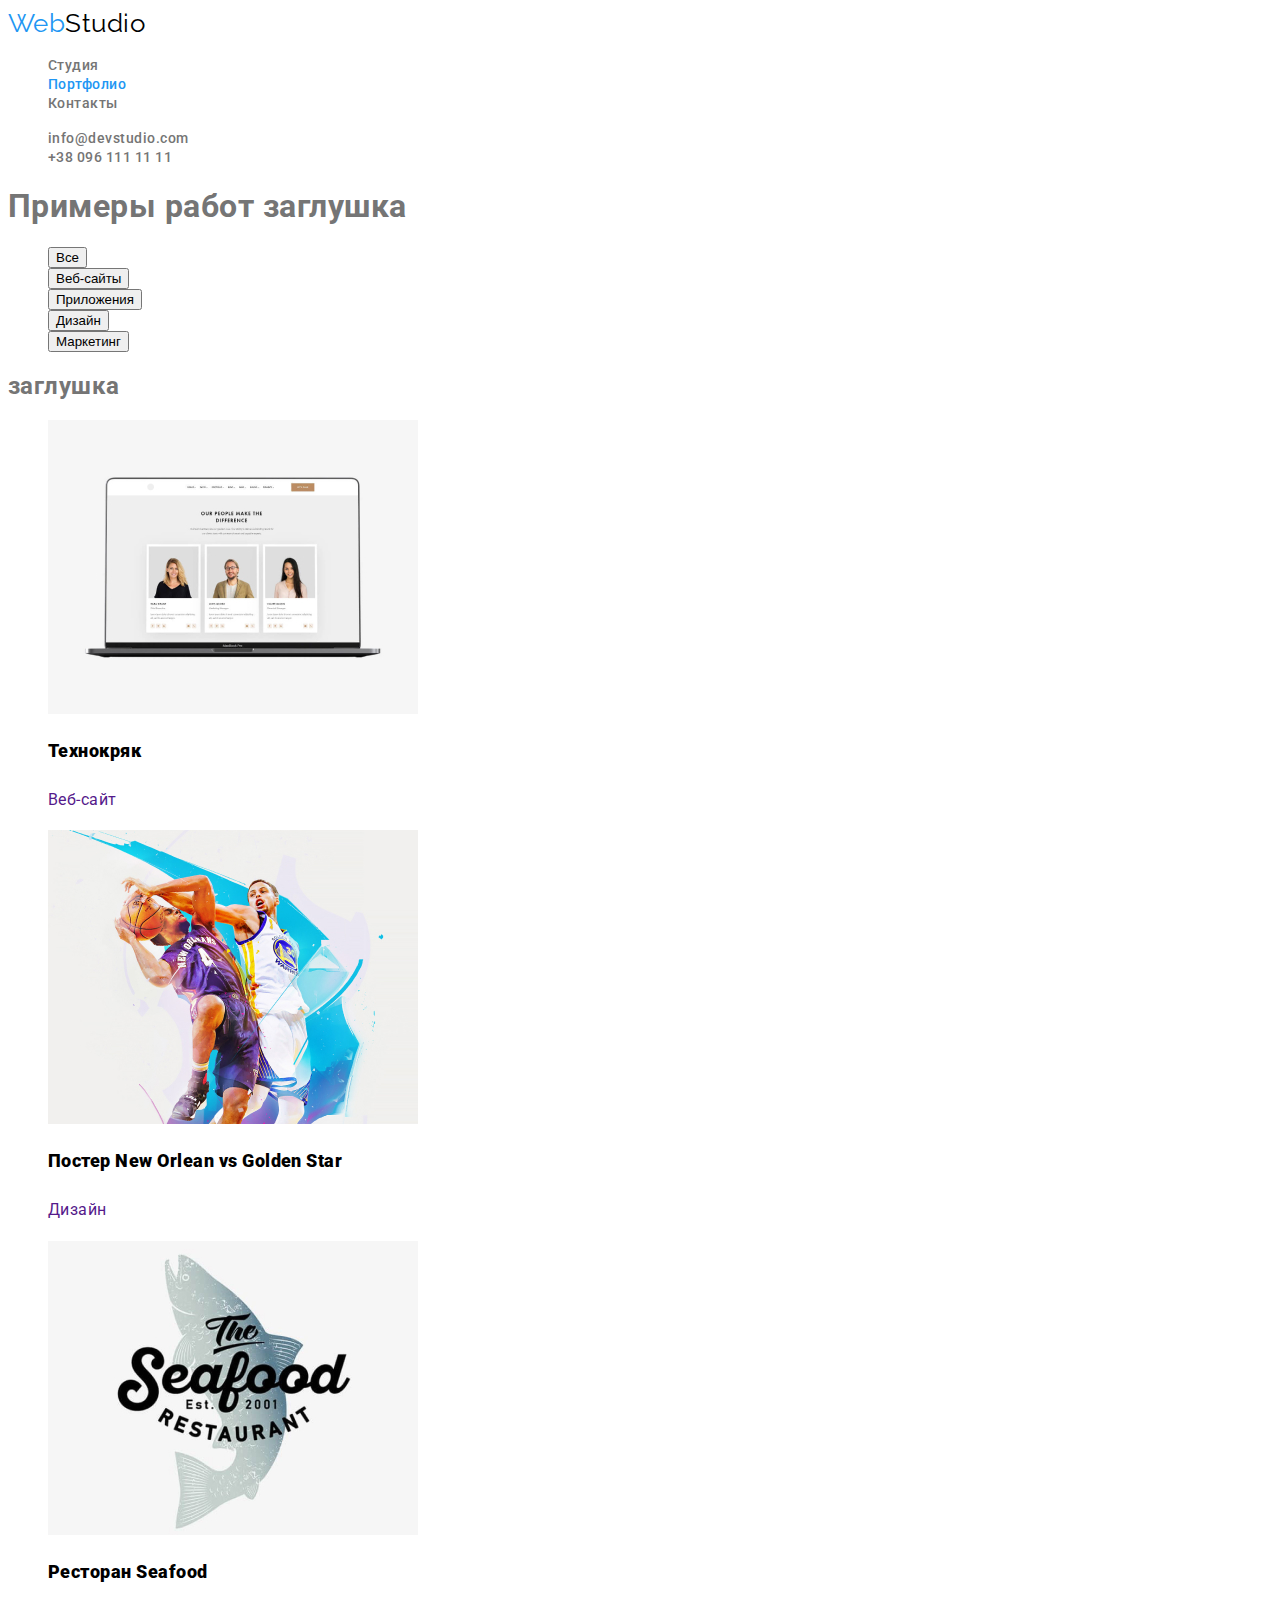
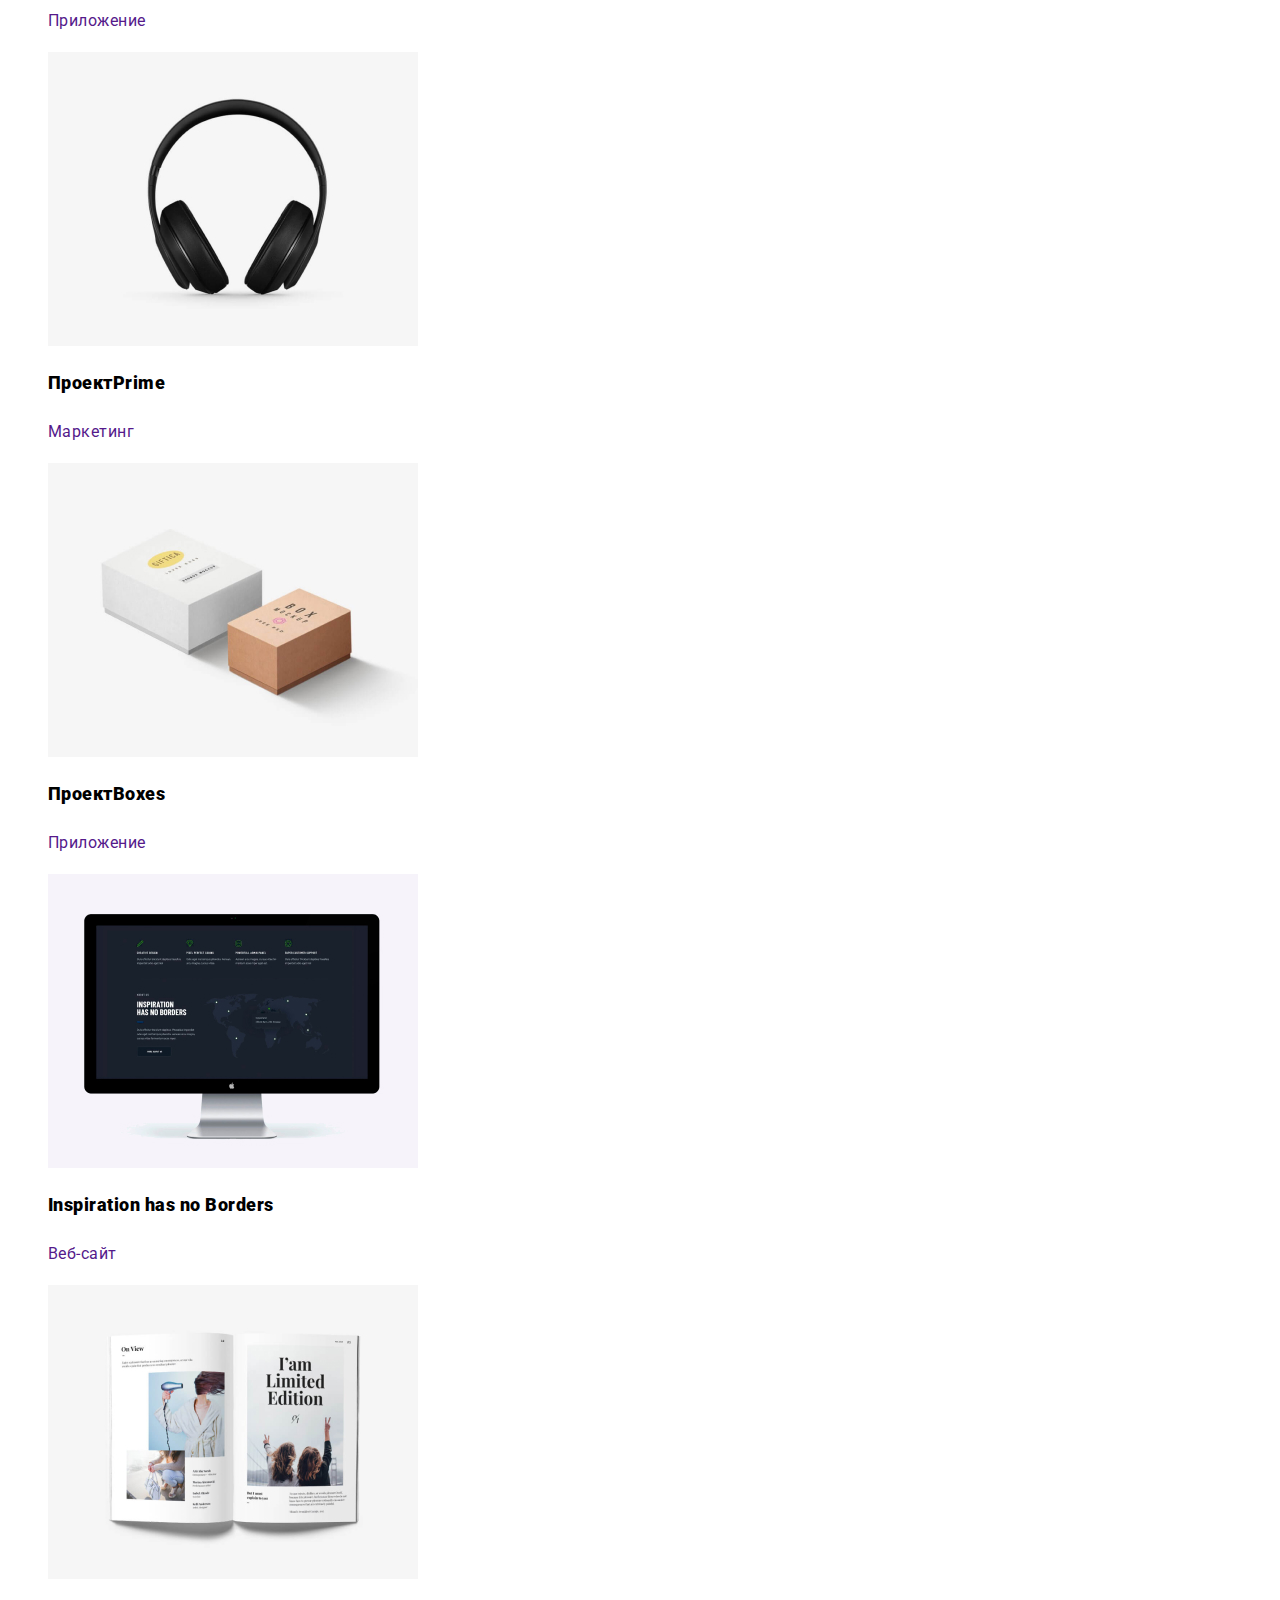
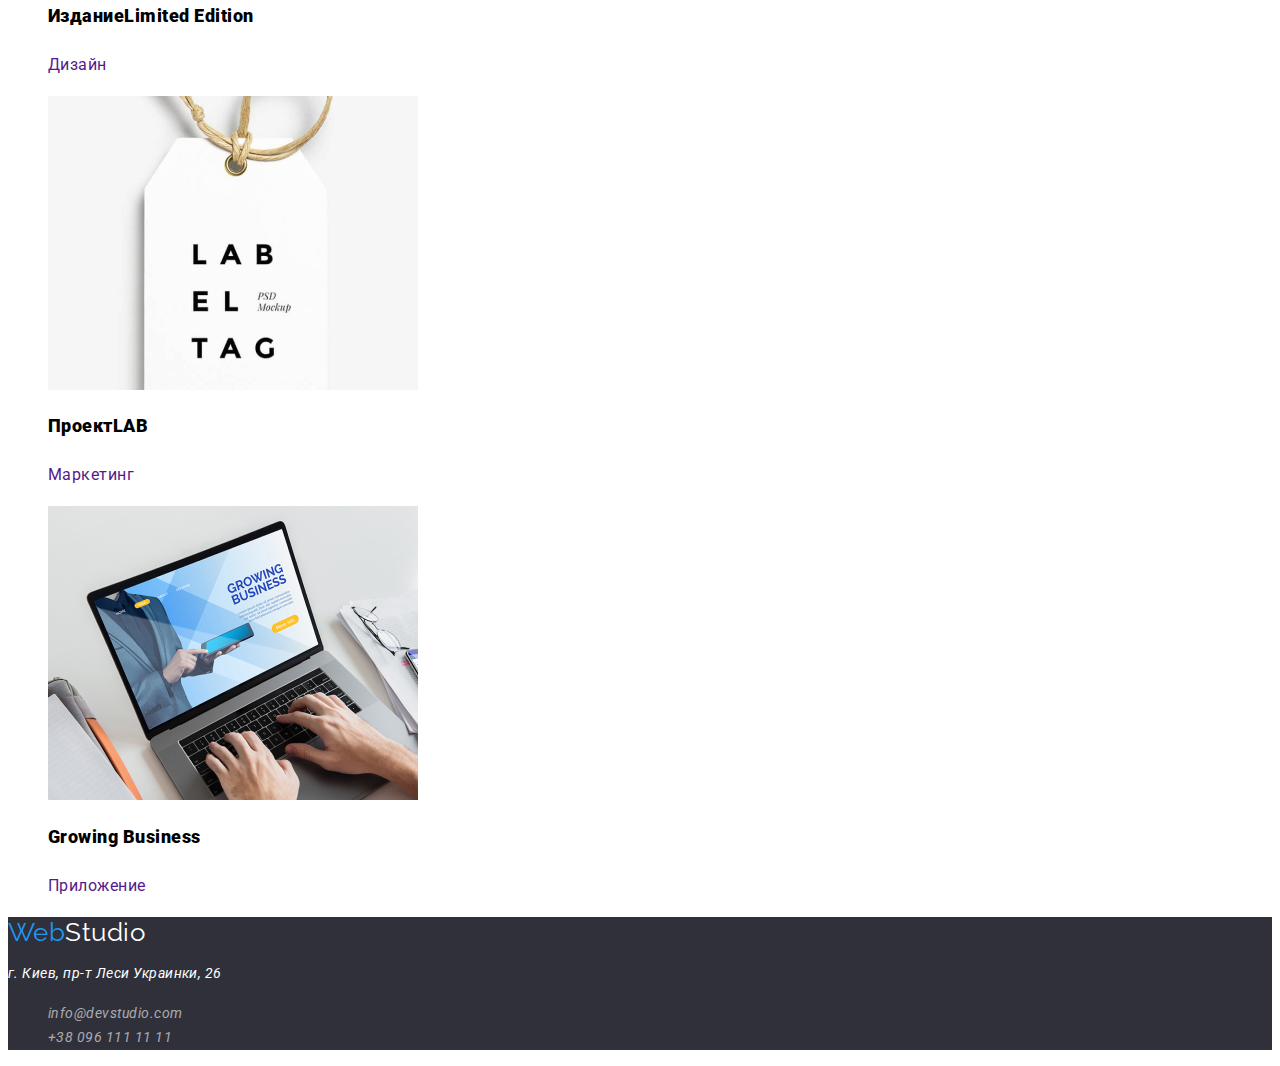
==== commit 8be189cd: "css" ====
--- a/portfolio.html
+++ b/portfolio.html
@@ -62,53 +62,53 @@
                 <li>
                     <a href=""><img src="./images/img.jpg" width="370" height="294" alt="Веб-сайт">
                     <h2 class="portfolio-title">Технокряк</h2>
-                    <p>Веб-сайт</p></a>
+                    <p class="text">Веб-сайт</p></a>
                 </li>
                 <li>
                     <a href=""><img src="./images/img1.jpg" width="370" height="294" alt="Дизайн">
                     <h2 class="portfolio-title">Постер <span lang="en">New Orlean vs Golden Star</span></h2>
-                    <p>Дизайн</p></a>
+                    <p class="text">Дизайн</p></a>
                 </li>
 
                 <li>
                     <a href=""><img src="./images/img2.jpg" width="370" height="294" alt="Приложение">
                     <h2 class="portfolio-title">Ресторан <span lang="en">Seafood</span></h2>
-                    <p>Приложение</p></a>
+                    <p class="text">Приложение</p></a>
                 </li>
 
                 <li>
                     <a href=""><img src="./images/img3.jpg" width="370" height="294" alt="Маркетинг">
                     <h2 class="portfolio-title">Проект<span lang="en">Prime</span></h2>
-                    <p>Маркетинг</p></a>
+                    <p class="text">Маркетинг</p></a>
                 </li>
 
                 <li>
                     <a href=""><img src="./images/img4.jpg" width="370" height="294" alt="Приложение">
                     <h2 class="portfolio-title">Проект<span lang="en">Boxes</span></h2>
-                    <p>Приложение</p></a>
+                    <p class="text">Приложение</p></a>
                 </li>
 
                 <li>
                     <a href=""><img src="./images/img5.jpg" width="370" height="294" alt="Приложение">
                     <h2 class="portfolio-title" lang="en">Inspiration has no Borders</h2>
-                    <p>Веб-сайт</p></a>
+                    <p class="text">Веб-сайт</p></a>
                 </li>
 
                 <li>
                     <a href=""><img src="./images/img6.jpg" width="370" height="294" alt="Приложение">
                     <h2 class="portfolio-title">Издание<span lang="en">Limited Edition</span></h2>
-                    <p>Дизайн</p></a>
+                    <p class="text">Дизайн</p></a>
                 </li>
 
                 <li>
                     <a href=""><img src="./images/img7.jpg" width="370" height="294" alt="Приложение">
                     <h2 class="portfolio-title">Проект<span lang="en">LAB</span></h2>
-                    <p>Маркетинг</p></a>
+                    <p class="text">Маркетинг</p></a>
                 </li>
                 <li>
                     <a href=""><img src="./images/img8.jpg" width="370" height="294" alt="Приложение">
                     <h2 class="portfolio-title" lang="en">Growing Business</h2>
-                    <p>Приложение</p></a>
+                    <p class="text">Приложение</p></a>
                 </li>
             </ul>
 
--- a/css/style.css
+++ b/css/style.css
@@ -15,6 +15,7 @@
 ul{
     list-style: none;
 }
+
 a{
     text-decoration:none;
     cursor: default;
@@ -24,7 +25,7 @@
     color: var(--main-text-color);
     font-family: 'Roboto', sans-serif;
     background-color: var(--primary-white-color);
-    /* letter-spacing: 0.03em; */
+    letter-spacing: 0.03em;
    
 
 } 
@@ -37,16 +38,22 @@
     font-family: 'Raleway', sans-serif;
     font-size: 26px;
     line-height: 1.19;
-    
-}
+
+    
+}
+
+   
 
 .weblogo{
 
     color: var(--logo-blue-color);
     font-size: 26px;
     line-height: 1.19;
-    letter-spacing: 0.03em;
-}
+
+    
+}
+
+    
 
 .site-nav .link{
 
@@ -54,14 +61,19 @@
     font-weight: 500;
     font-size: 14px;
     line-height: 1.14;
-}
+
+}
+
 .site-nav .link:hover,
 .site-nav .link:focus{
 
     color:var(--accent-text-color);
+
 }
 .site-nav .link.current{
     color: var(--accent-text-color);
+
+   
 }
 
 
@@ -71,6 +83,7 @@
     font-weight: 500;
     font-size: 14px;
     line-height: 1.14;
+
 }
 
 .site-nav .contacts:hover,
@@ -98,15 +111,16 @@
 /* Button */
 
 .button{
-    cursor:pointer;
-
+  
     color: var(--primary-white-color);
     background-color: var(--accent-text-color);
     width: 200px;
     height: 50px;
     left: 700px;
     top: 430px;
-    
+
+    cursor: pointer;
+
 
 }
 
@@ -119,7 +133,7 @@
     font-size: 36px;
     line-height: 1.16;
     text-align: center;
-    letter-spacing: 0.03em;
+
 }
 
 /* Features */
@@ -128,16 +142,31 @@
     color: var(--title-black-color);
     font-size: 14px;
     line-height: 1.14;
-    letter-spacing: 0.03em;
     text-transform: uppercase;
 }
+
+.feature-list .text{
+
+    font-size: 14px;
+    line-height: 1.71px;
+
+}
+
+
 
 .command-list .title{
     color: var(--logo-black-color);
     font-weight: 500;
     font-size: 16px;
     line-height: 1.18;
-    letter-spacing: 0.03em;
+}
+
+.command-list .text{
+
+    font-weight: normal;
+    font-size: 16px;
+    line-height: 1.18px;
+    text-align: center;
 }
 
 
@@ -154,7 +183,8 @@
     font-family: Raleway, sans-serif;
     font-size: 26px;
     line-height: 1.19;
-    letter-spacing: 0.03em;
+
+    
 }
 
 .address-name{
@@ -162,13 +192,16 @@
     color: var(--primary-white-color);
     font-size: 14px;
     line-height: 1.71;
-    letter-spacing: 0.03em;
+
+    
 }
 .address-list .data{
-color: var(--collor-rgb-footer);
-font-size: 14px;
-line-height: 1.71;
-letter-spacing: 0.03em;
+    color: var(--collor-rgb-footer);
+    font-size: 14px;
+    line-height: 1.71;
+
+    
+
 }
 
 .address-list .data:hover,
@@ -182,16 +215,38 @@
 
 .filters{
     color: var(--logo-black-color);
-    cursor:pointer;
+    cursor: pointer;
+
+    
 }
 
 .filters:hover, 
 .filters:focus{
+    
     background-color: var(--accent-text-color);
     color: var(--primary-white-color);
+    
 }
 
 .portfolio-list .portfolio-title{
-    color: var(--logo-black-color);
-}
-
+
+    color: var(--logo-black-color);
+    
+    font-weight: 900;
+    font-size: 18px;
+    line-height: 2;
+
+    
+    
+}
+
+.portfolio-list .text{
+    
+    font-weight: 400;
+    font-size: 16px;
+    line-height: 1.87;
+
+    
+   
+}
+
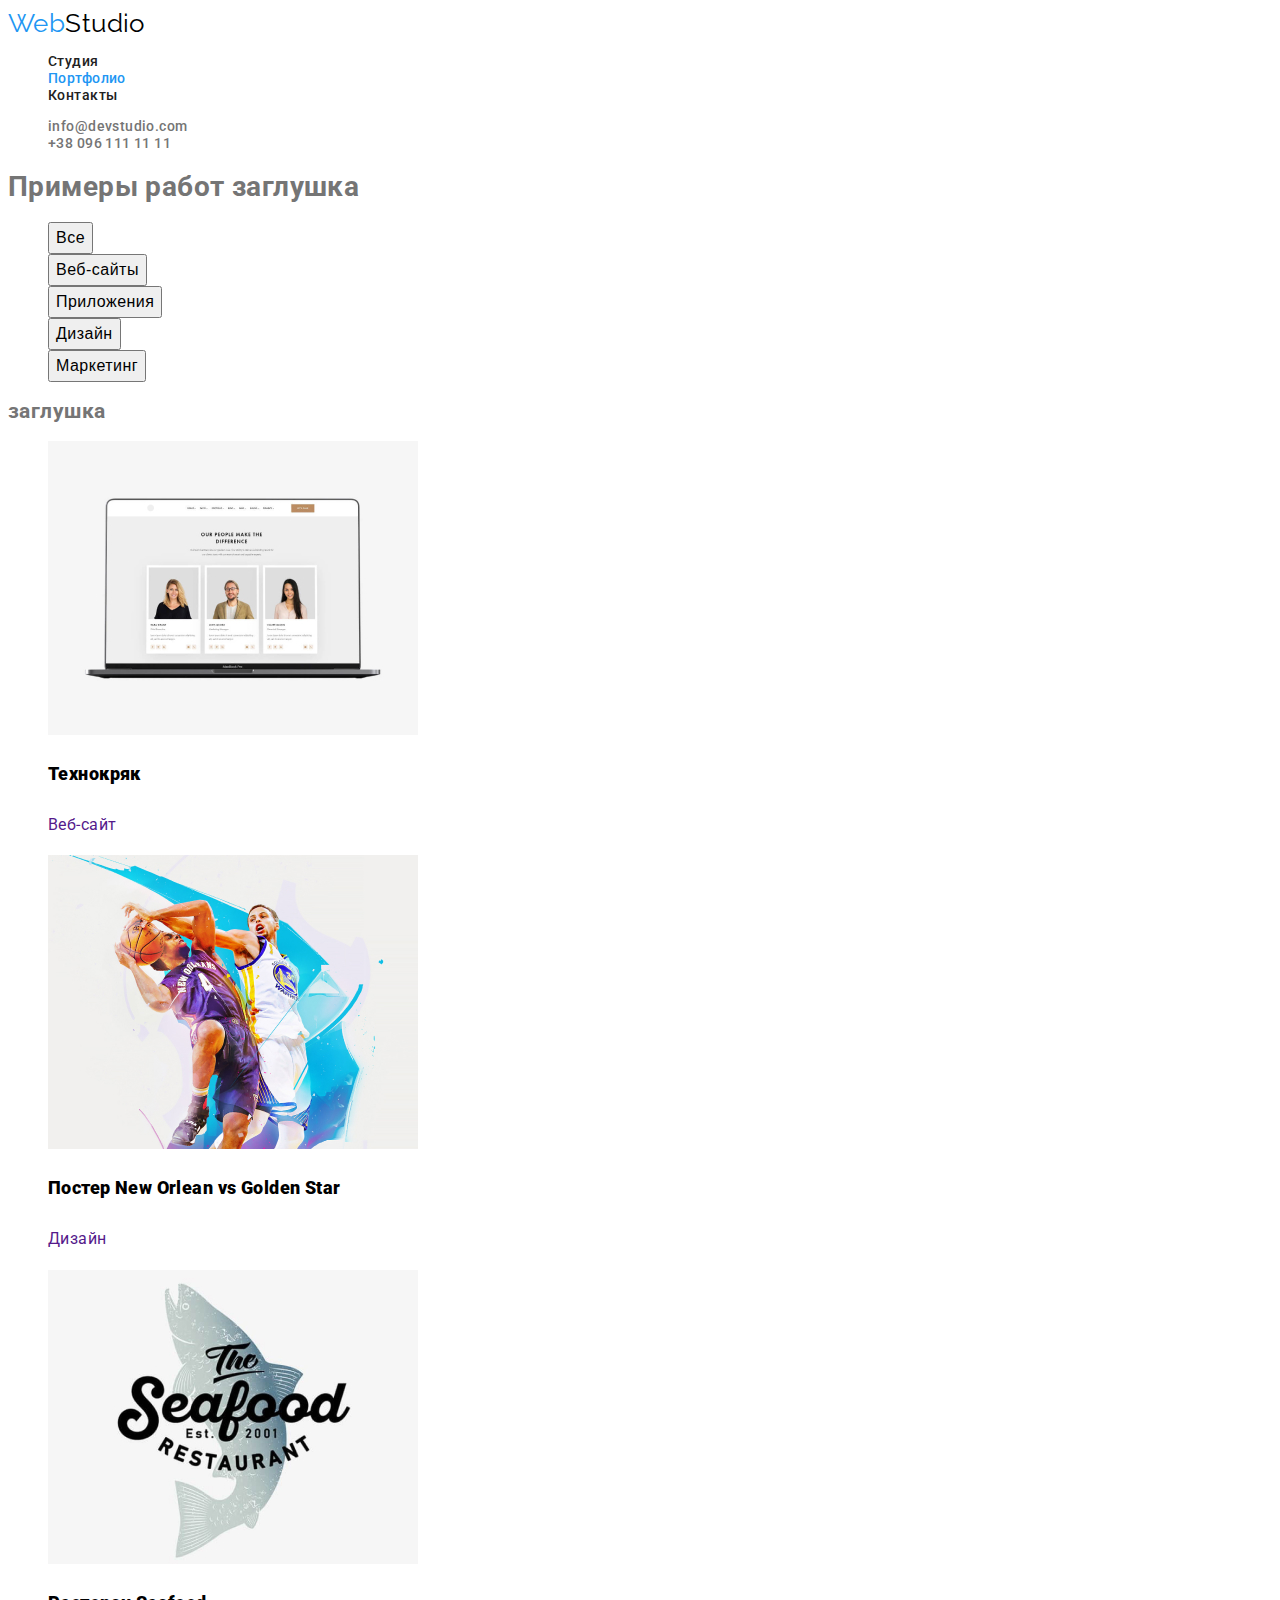
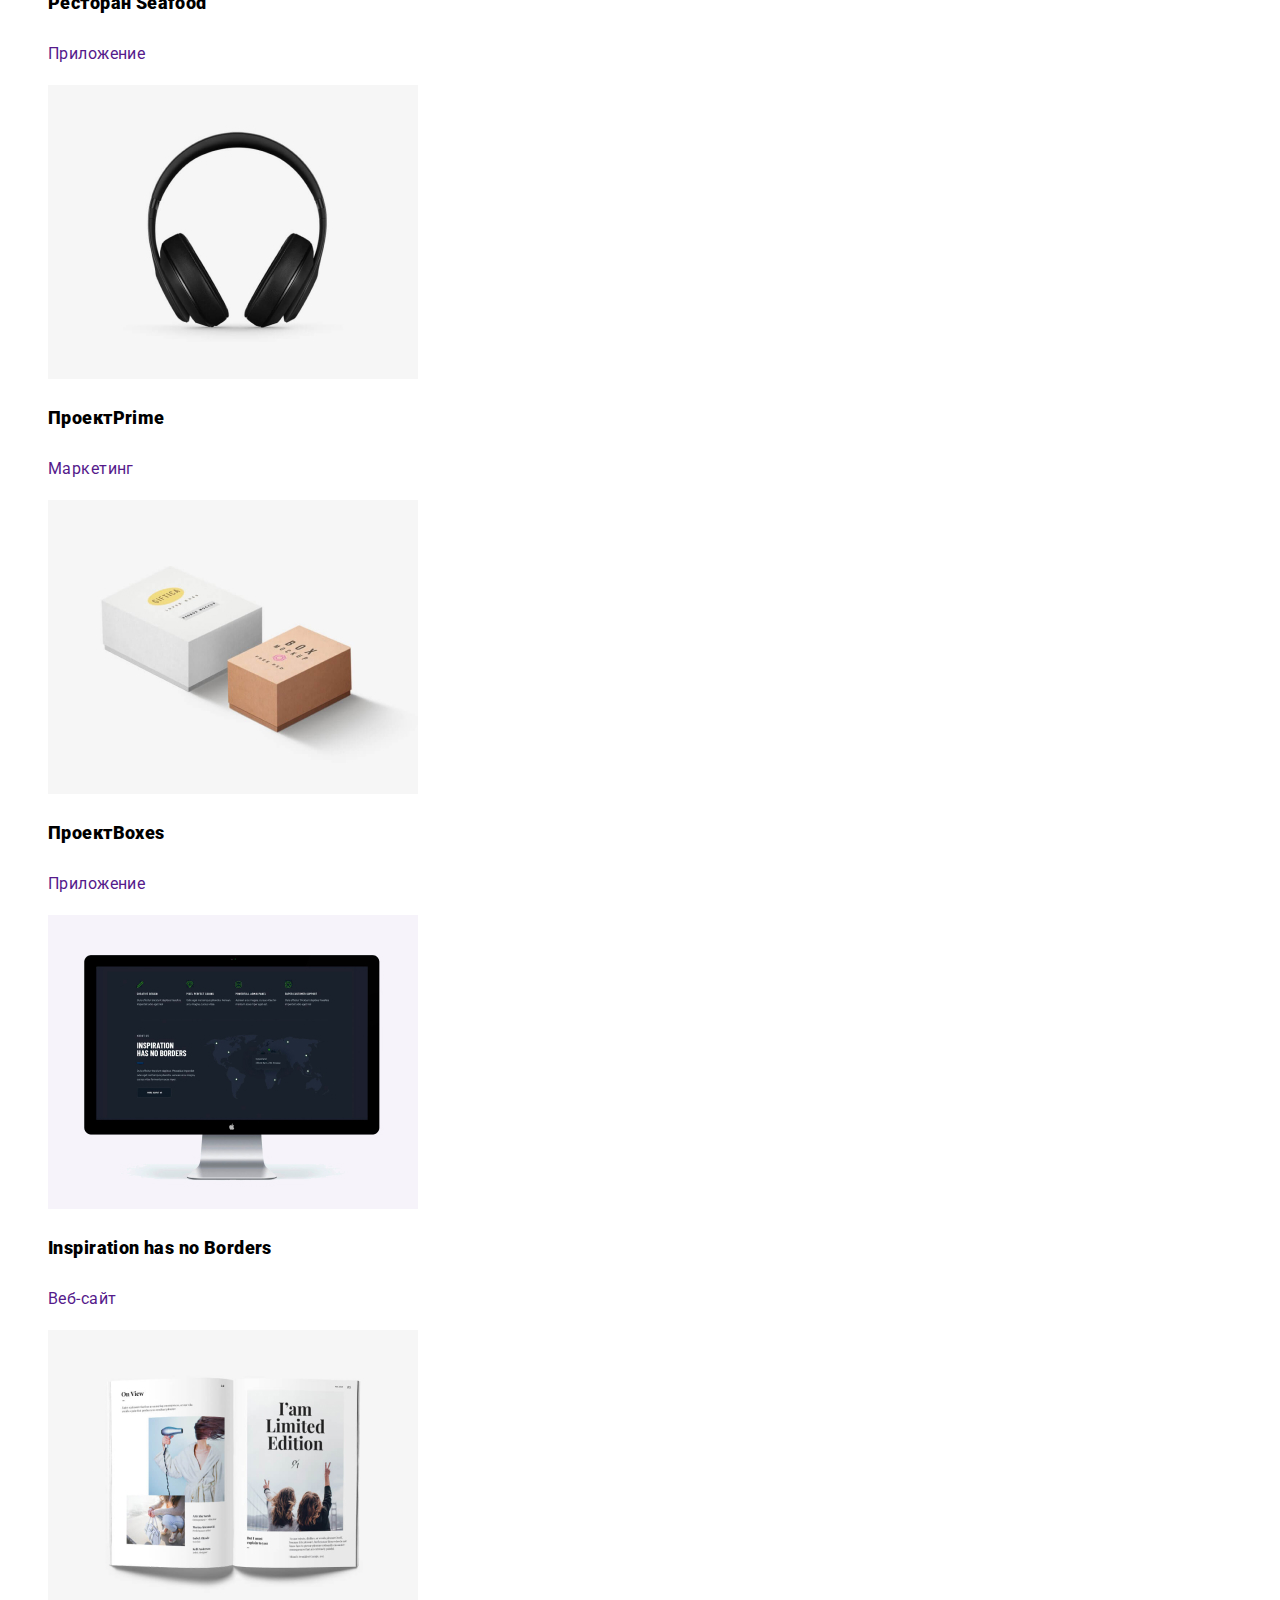
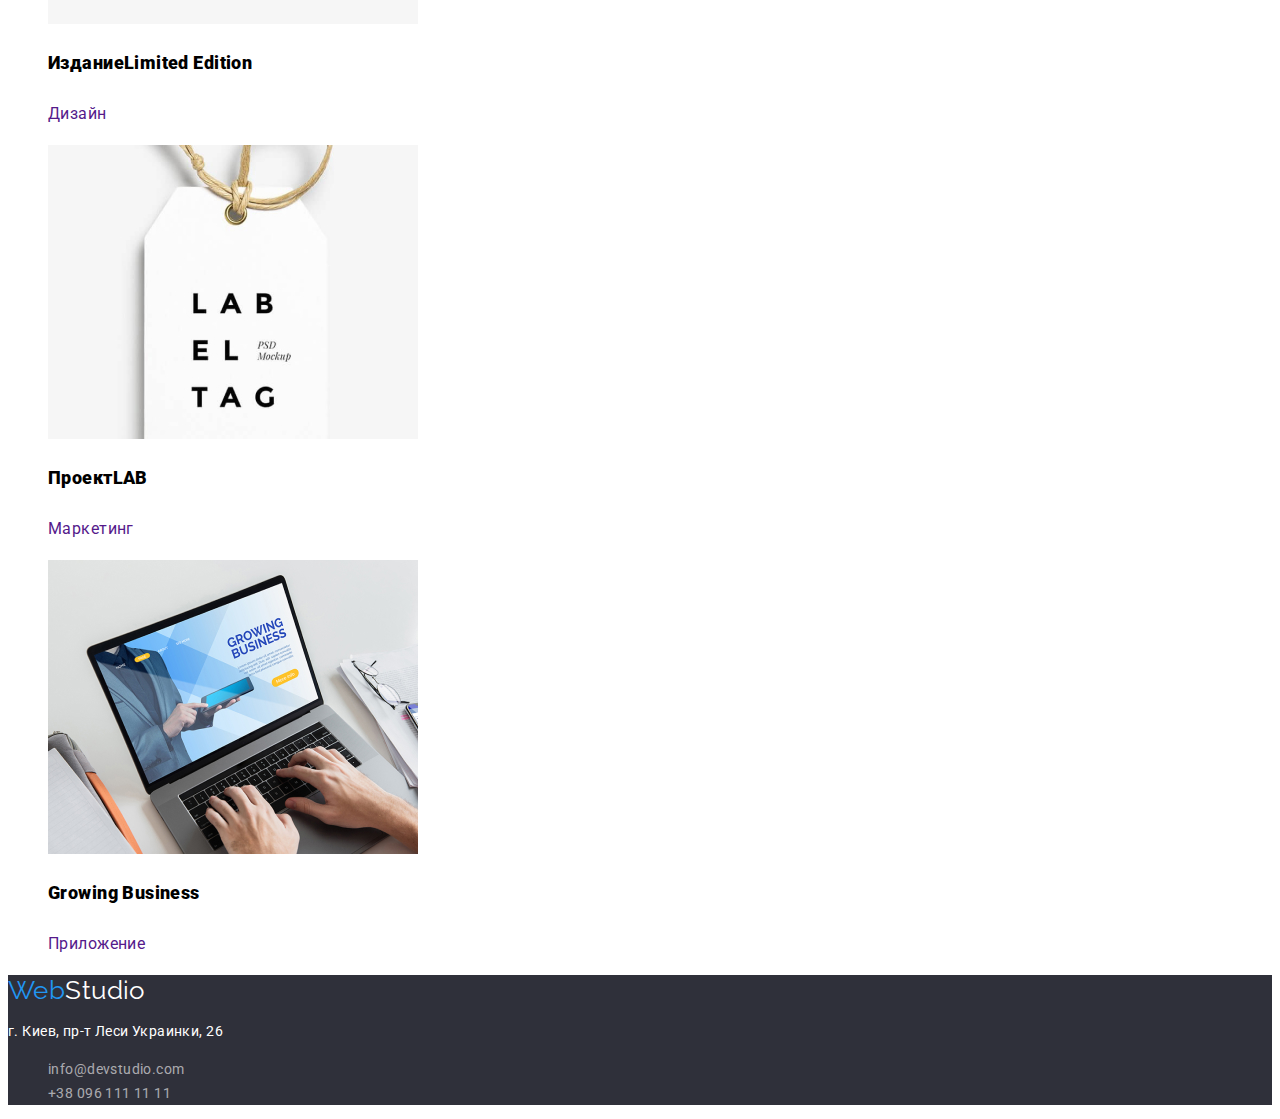
==== commit 3b6a4589: "Исправление ошибок" ====
--- a/portfolio.html
+++ b/portfolio.html
@@ -38,76 +38,78 @@
             <h1>Примеры работ заглушка</h1>
             <ul class="section-list">
                 <li>
-                    <a href=""></a><button type="button" class="filters">Все</button>
+                    <button type="button" class="filters">Все</button>
                 </li>
                 <li>
-                    <a href=""></a><button type="button" class="filters">Веб-сайты</button>
+                    <button type="button" class="filters">Веб-сайты</button>
                 </li>
                 <li>
-                    <a href=""></a><button type="button" class="filters">Приложения</button>
+                    <button type="button" class="filters">Приложения</button>
                 </li>
                 <li>
-                    <a href=""></a><button type="button" class="filters">Дизайн</button>
+                    <button type="button" class="filters">Дизайн</button>
                 </li>
                 <li>
-                    <a href=""></a><button type="button" class="filters">Маркетинг</button>
+                    <button type="button" class="filters">Маркетинг</button>
                 </li>
             </ul>
         </section>
 
+        
         <section class="portfolio">
+
             <h2>заглушка</h2>
 
             <ul class="portfolio-list">
                 <li>
                     <a href=""><img src="./images/img.jpg" width="370" height="294" alt="Веб-сайт">
-                    <h2 class="portfolio-title">Технокряк</h2>
+                    <h3 class="portfolio-title">Технокряк</h3>
                     <p class="text">Веб-сайт</p></a>
                 </li>
                 <li>
                     <a href=""><img src="./images/img1.jpg" width="370" height="294" alt="Дизайн">
-                    <h2 class="portfolio-title">Постер <span lang="en">New Orlean vs Golden Star</span></h2>
+                    <h3 class="portfolio-title">Постер <span lang="en">New Orlean vs Golden Star</span></h3>
                     <p class="text">Дизайн</p></a>
                 </li>
 
                 <li>
                     <a href=""><img src="./images/img2.jpg" width="370" height="294" alt="Приложение">
-                    <h2 class="portfolio-title">Ресторан <span lang="en">Seafood</span></h2>
+                    <h3 class="portfolio-title">Ресторан <span lang="en">Seafood</span></h3>
                     <p class="text">Приложение</p></a>
                 </li>
 
                 <li>
                     <a href=""><img src="./images/img3.jpg" width="370" height="294" alt="Маркетинг">
-                    <h2 class="portfolio-title">Проект<span lang="en">Prime</span></h2>
+                    <h3 class="portfolio-title">Проект<span lang="en">Prime</span></h3>
                     <p class="text">Маркетинг</p></a>
                 </li>
 
                 <li>
                     <a href=""><img src="./images/img4.jpg" width="370" height="294" alt="Приложение">
-                    <h2 class="portfolio-title">Проект<span lang="en">Boxes</span></h2>
+                    <h3 class="portfolio-title">Проект<span lang="en">Boxes</span></h3>
                     <p class="text">Приложение</p></a>
                 </li>
 
                 <li>
                     <a href=""><img src="./images/img5.jpg" width="370" height="294" alt="Приложение">
-                    <h2 class="portfolio-title" lang="en">Inspiration has no Borders</h2>
+                    <h3 class="portfolio-title" lang="en">Inspiration has no Borders</h3>
                     <p class="text">Веб-сайт</p></a>
                 </li>
 
                 <li>
                     <a href=""><img src="./images/img6.jpg" width="370" height="294" alt="Приложение">
-                    <h2 class="portfolio-title">Издание<span lang="en">Limited Edition</span></h2>
+                    <h3 class="portfolio-title">Издание<span lang="en">Limited Edition</span></h3>
                     <p class="text">Дизайн</p></a>
                 </li>
 
                 <li>
                     <a href=""><img src="./images/img7.jpg" width="370" height="294" alt="Приложение">
-                    <h2 class="portfolio-title">Проект<span lang="en">LAB</span></h2>
+                    <h3 class="portfolio-title">Проект<span lang="en">LAB</span></h3>
                     <p class="text">Маркетинг</p></a>
                 </li>
                 <li>
                     <a href=""><img src="./images/img8.jpg" width="370" height="294" alt="Приложение">
-                    <h2 class="portfolio-title" lang="en">Growing Business</h2>
+                    <h3 class="portfolio-title" lang="en">Growing Business</h3>
                     <p class="text">Приложение</p></a>
                 </li>
             </ul>
--- a/css/style.css
+++ b/css/style.css
@@ -18,7 +18,7 @@
 
 a{
     text-decoration:none;
-    cursor: default;
+    /* cursor: default; */
 }
 
 body{
@@ -26,6 +26,8 @@
     font-family: 'Roboto', sans-serif;
     background-color: var(--primary-white-color);
     letter-spacing: 0.03em;
+    font-size: 14px;
+    
    
 
 } 
@@ -38,8 +40,7 @@
     font-family: 'Raleway', sans-serif;
     font-size: 26px;
     line-height: 1.19;
-
-    
+ 
 }
 
    
@@ -49,17 +50,16 @@
     color: var(--logo-blue-color);
     font-size: 26px;
     line-height: 1.19;
-
-    
-}
-
-    
-
-.site-nav .link{
-
-    color: var(--nav-blue-color);
+   
+}
+
+    
+
+.site-nav .link, 
+.site-nav .contacts{
+
+    color: var(--title-black-color);
     font-weight: 500;
-    font-size: 14px;
     line-height: 1.14;
 
 }
@@ -70,21 +70,18 @@
     color:var(--accent-text-color);
 
 }
+
 .site-nav .link.current{
     color: var(--accent-text-color);
 
-   
 }
 
 
 .site-nav .contacts{
 
-    color: var(--contacts-text-color);
-    font-weight: 500;
-    font-size: 14px;
-    line-height: 1.14;
-
-}
+    color: var(--main-text-color);
+
+} 
 
 .site-nav .contacts:hover,
 .site-nav .contacts:focus{
@@ -95,13 +92,20 @@
 /* Main */
 
 /* Hero */
+.hero{
+    background-color: var(--banner-color-background);
+    width: 1600px;
+    height: 600px;
+    left: 0px;
+    top: 80px;
+}
 
 .hero-title{
 
     color: var(--primary-white-color);
     font-weight: 900;
     font-size: 44px;
-    line-height: 1.36px;
+    line-height: 1.36;
     text-align: center;
     letter-spacing: 0.06em;
     text-transform: uppercase;
@@ -114,11 +118,11 @@
   
     color: var(--primary-white-color);
     background-color: var(--accent-text-color);
+    position: absolute;
     width: 200px;
     height: 50px;
     left: 700px;
     top: 430px;
-
     cursor: pointer;
 
 
@@ -139,15 +143,14 @@
 /* Features */
 
 .feature-list .title{
+
     color: var(--title-black-color);
-    font-size: 14px;
     line-height: 1.14;
     text-transform: uppercase;
 }
 
 .feature-list .text{
 
-    font-size: 14px;
     line-height: 1.71px;
 
 }
@@ -174,6 +177,7 @@
 
 .footer{
     background-color: var(--banner-color-background);
+    
 }
 
 .logo-footer{
@@ -187,25 +191,24 @@
     
 }
 
-.address-name{
-
-    color: var(--primary-white-color);
-    font-size: 14px;
+.address-name, 
+.address-list .data{
+
+    color: var(--primary-white-color);
     line-height: 1.71;
+    font-style: normal;
 
     
 }
 .address-list .data{
+
     color: var(--collor-rgb-footer);
-    font-size: 14px;
-    line-height: 1.71;
-
-    
-
+    
 }
 
 .address-list .data:hover,
 .address-list .data:focus{
+
     color: var(--accent-text-color);
 }
 
@@ -215,6 +218,12 @@
 
 .filters{
     color: var(--logo-black-color);
+
+    font-weight: 500;
+    font-size: 16px;
+    line-height: 1.62;
+    text-align: center;
+    letter-spacing: 0.03em;
     cursor: pointer;
 
     
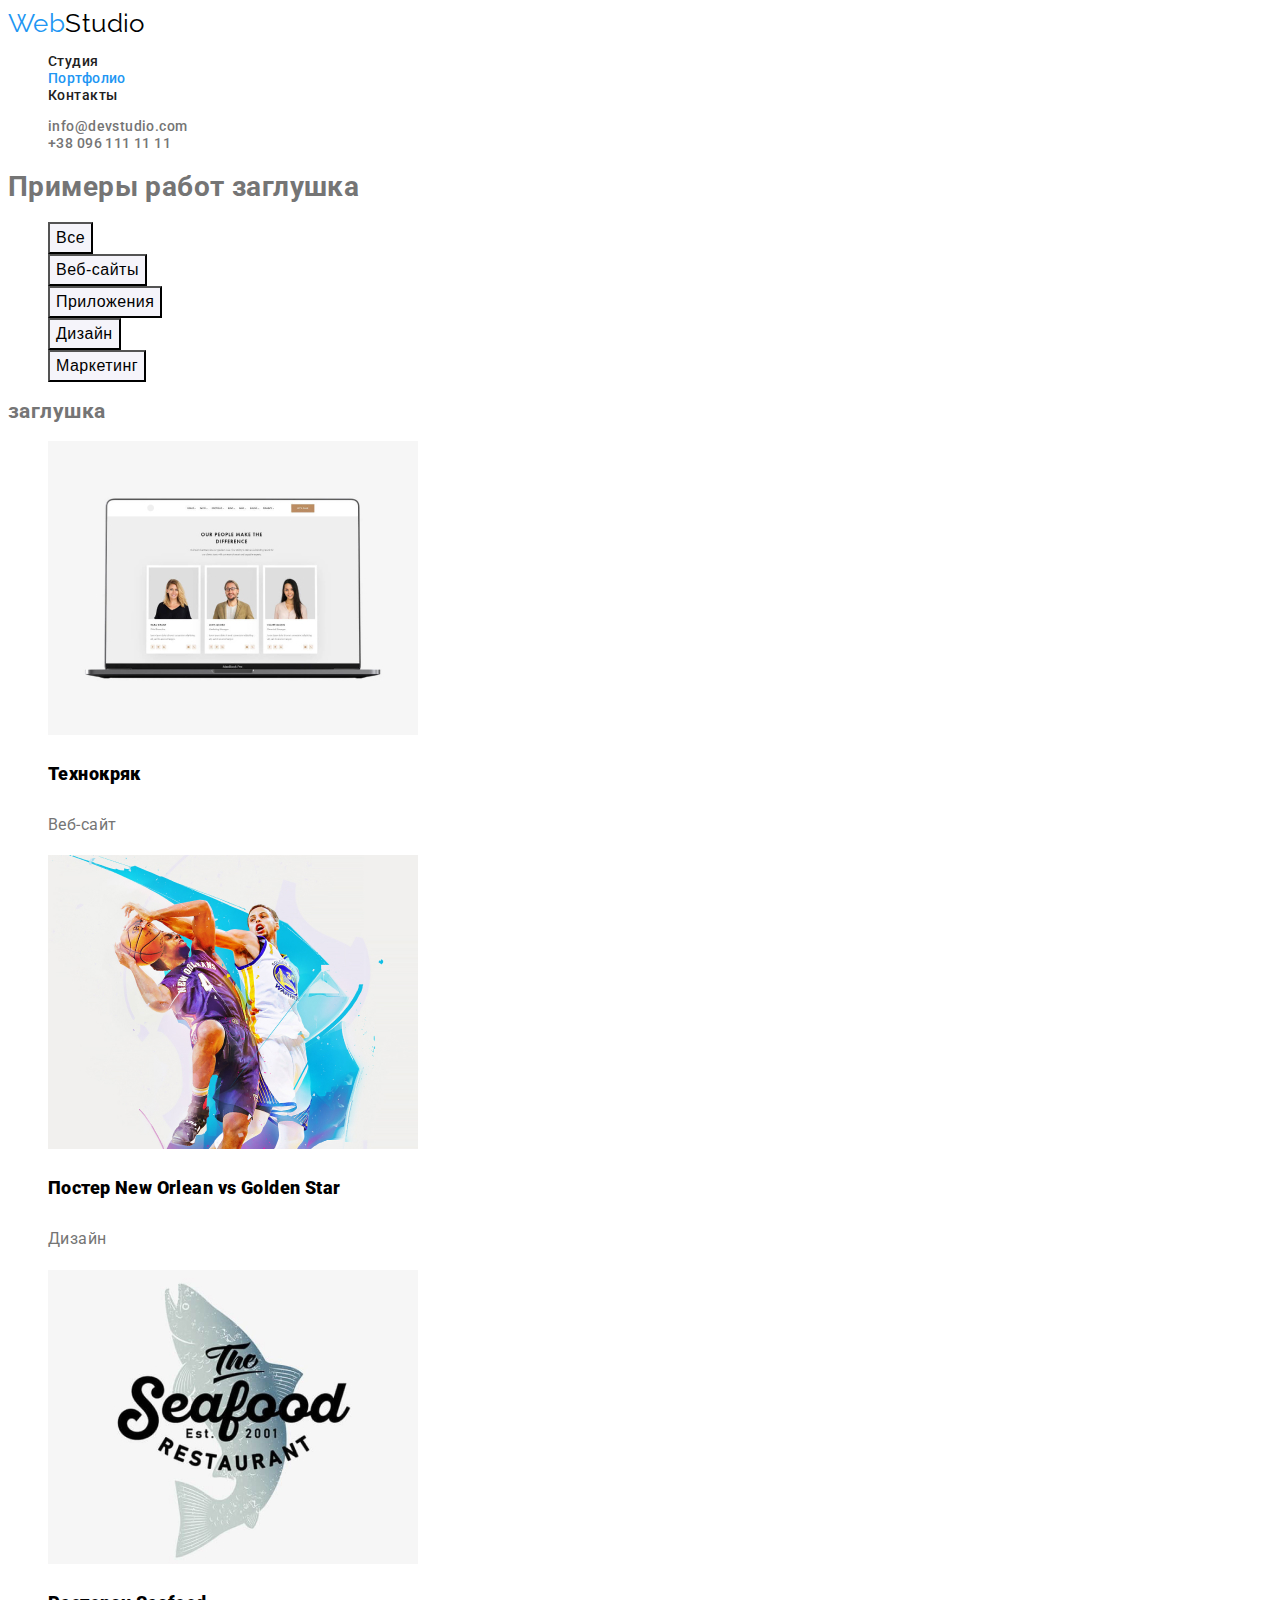
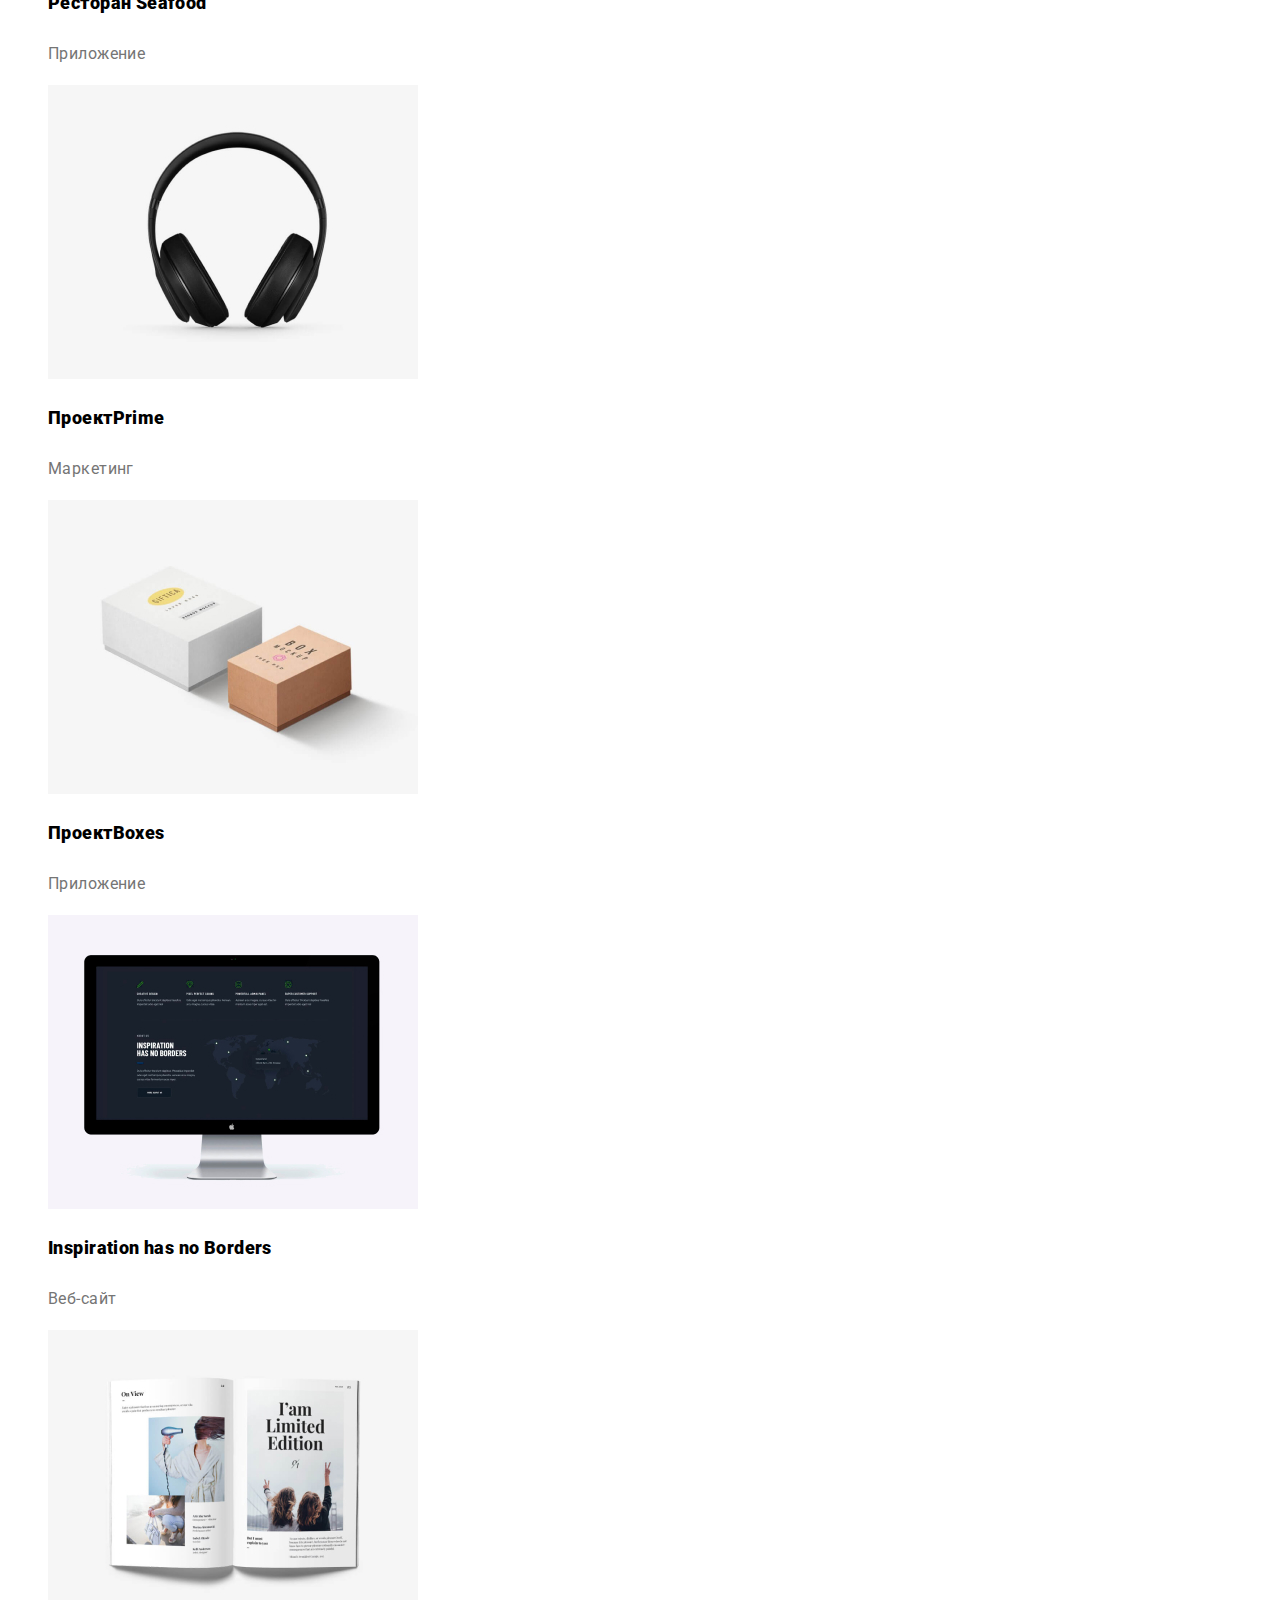
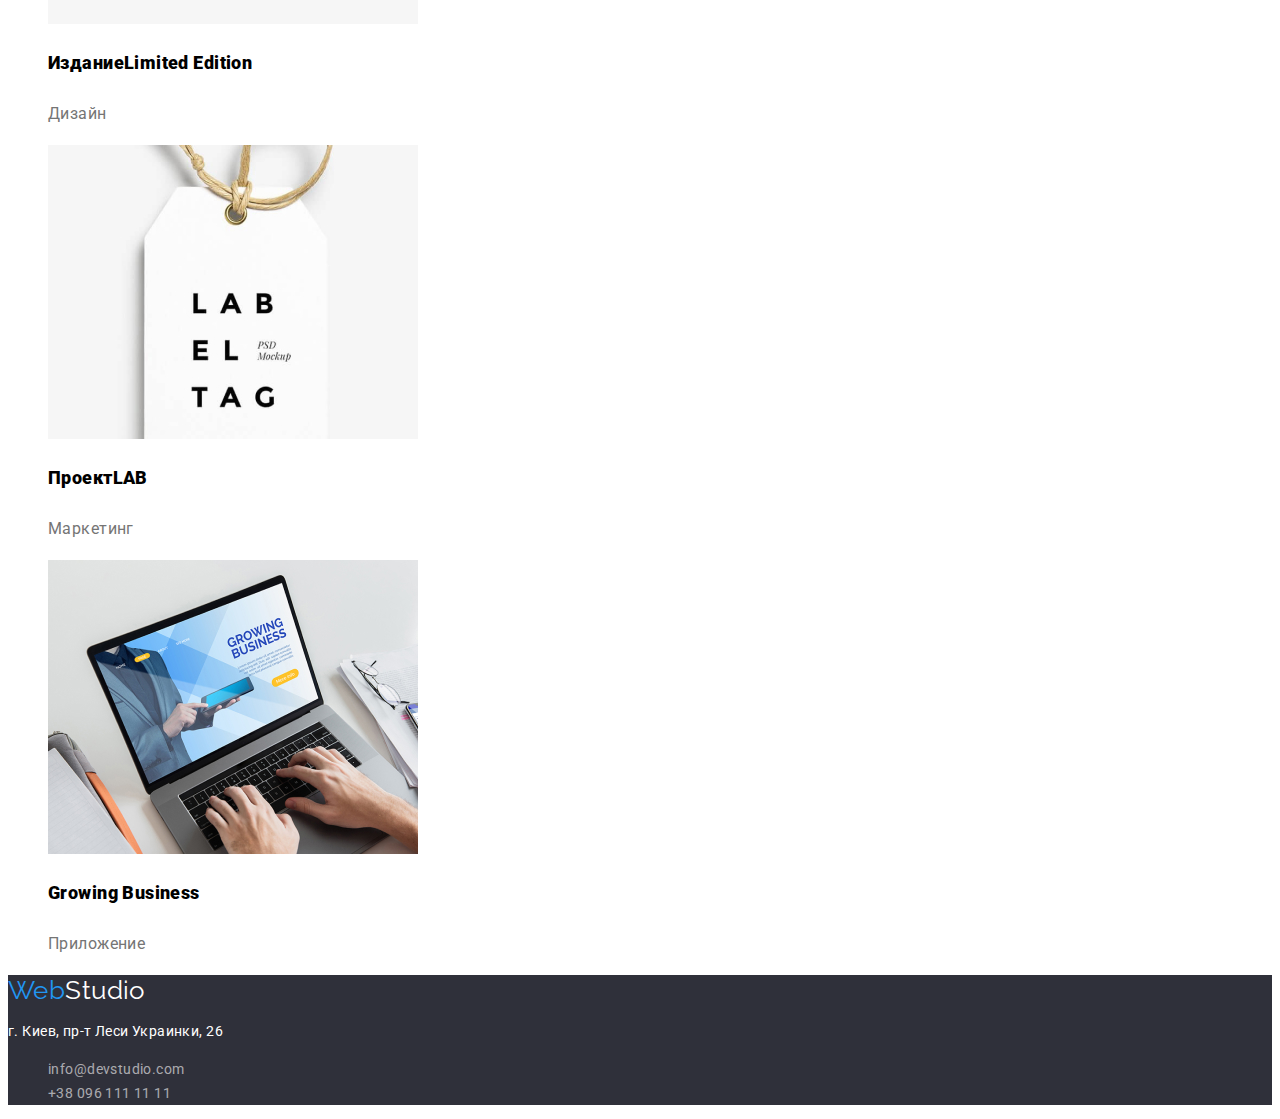
==== commit 8dd619dc: "css исправление домашки" ====
--- a/portfolio.html
+++ b/portfolio.html
@@ -53,10 +53,7 @@
                     <button type="button" class="filters">Маркетинг</button>
                 </li>
             </ul>
-        </section>
-
         
-        <section class="portfolio">
 
             <h2>заглушка</h2>
 
@@ -115,7 +112,6 @@
             </ul>
 
         </section>
-
     </main>
 
     <footer class="footer">
--- a/css/style.css
+++ b/css/style.css
@@ -9,7 +9,9 @@
     --accent-text-color:#2196F3;
     --banner-color-background:#2F303A;
     --collor-rgb-footer:rgba(255, 255, 255, 0.6);
-
+    --color-box-shadow: 0px 4px 4px rgba(0, 0, 0, 0.15);
+    --background-Button-hero: #188CE8;
+    --background-filters-color:#F5F4FA;
 }
 
 ul{
@@ -65,39 +67,21 @@
 }
 
 .site-nav .link:hover,
-.site-nav .link:focus{
-
-    color:var(--accent-text-color);
-
-}
-
-.site-nav .link.current{
-    color: var(--accent-text-color);
-
-}
-
-
-.site-nav .contacts{
-
-    color: var(--main-text-color);
-
-} 
+.site-nav .link:focus{ color:var(--accent-text-color); }
+
+.site-nav .link.current{ color: var(--accent-text-color); }
+
+
+.site-nav .contacts{ color: var(--main-text-color); } 
 
 .site-nav .contacts:hover,
-.site-nav .contacts:focus{
-
-    color: var(--accent-text-color);
-}
+.site-nav .contacts:focus{ color: var(--accent-text-color); }
 
 /* Main */
 
 /* Hero */
 .hero{
     background-color: var(--banner-color-background);
-    width: 1600px;
-    height: 600px;
-    left: 0px;
-    top: 80px;
 }
 
 .hero-title{
@@ -114,19 +98,36 @@
 
 /* Button */
 
+
+
+
+
 .button{
-  
-    color: var(--primary-white-color);
-    background-color: var(--accent-text-color);
-    position: absolute;
-    width: 200px;
-    height: 50px;
-    left: 700px;
-    top: 430px;
-    cursor: pointer;
-
-
-}
+
+    background: var(--accent-text-color);
+    box-shadow: var(--color-box-shadow);
+    color: var(--primary-white-color);
+    
+    font-style: 400;
+    font-weight: 900;
+    font-size: 16px;
+    line-height: 1.87;
+
+    display: flex;
+    align-items: center;
+    text-align: center;
+    letter-spacing: 0.06em;
+}
+
+
+.button:hover,
+.button:focus{
+
+    background: var(--background-Button-hero);
+    box-shadow: var(--color-box-shadow);
+    border-radius: 4px;
+}
+
 
 
 /* Section */
@@ -145,16 +146,22 @@
 .feature-list .title{
 
     color: var(--title-black-color);
+    font-style: 400;
+    font-weight: 900;
+    font-size: 14px;
     line-height: 1.14;
     text-transform: uppercase;
 }
 
-.feature-list .text{
-
-    line-height: 1.71px;
-
-}
-
+.feature-list .text{ 
+    
+    color: var(--main-text-color);
+    font-style: 400;
+    font-weight: 400;
+    font-size: 14px;
+    line-height: 1.71;
+}
+    
 
 
 .command-list .title{
@@ -175,10 +182,7 @@
 
 /* Footer */
 
-.footer{
-    background-color: var(--banner-color-background);
-    
-}
+.footer{ background-color: var(--banner-color-background); }
 
 .logo-footer{
 
@@ -188,7 +192,6 @@
     font-size: 26px;
     line-height: 1.19;
 
-    
 }
 
 .address-name, 
@@ -198,26 +201,21 @@
     line-height: 1.71;
     font-style: normal;
 
-    
-}
-.address-list .data{
-
-    color: var(--collor-rgb-footer);
-    
-}
+}
+.address-list .data{ color: var(--collor-rgb-footer); }
 
 .address-list .data:hover,
-.address-list .data:focus{
-
-    color: var(--accent-text-color);
-}
+.address-list .data:focus{ color: var(--accent-text-color); }
 
 
 
 /* Portfolio page */
 
+
+
 .filters{
     color: var(--logo-black-color);
+    background: var(--background-filters-color);
 
     font-weight: 500;
     font-size: 16px;
@@ -225,17 +223,18 @@
     text-align: center;
     letter-spacing: 0.03em;
     cursor: pointer;
-
-    
-}
+    /* border: 0; */
+    
+}
+
 
 .filters:hover, 
 .filters:focus{
     
     background-color: var(--accent-text-color);
     color: var(--primary-white-color);
-    
-}
+}
+
 
 .portfolio-list .portfolio-title{
 
@@ -245,17 +244,14 @@
     font-size: 18px;
     line-height: 2;
 
-    
-    
 }
 
 .portfolio-list .text{
     
+    color: var(--main-text-color);
     font-weight: 400;
     font-size: 16px;
     line-height: 1.87;
 
-    
-   
-}
-
+}
+
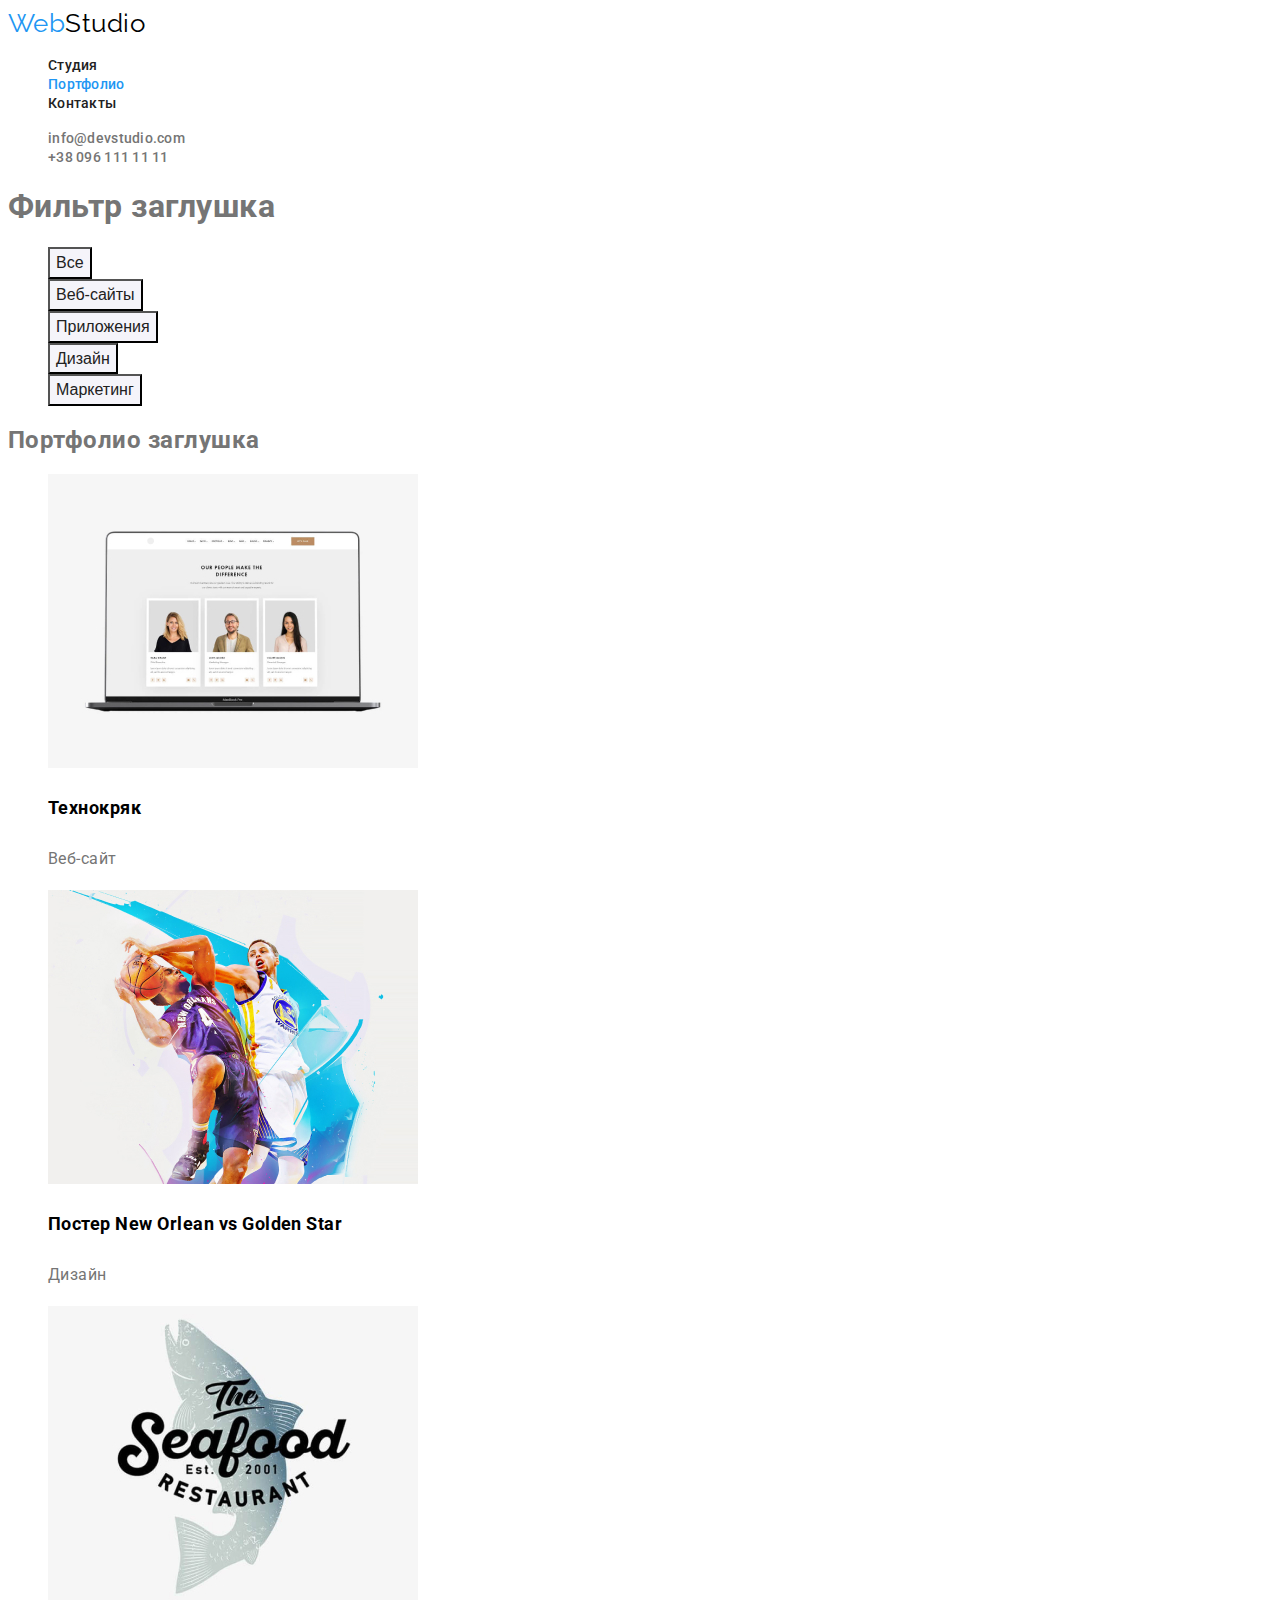
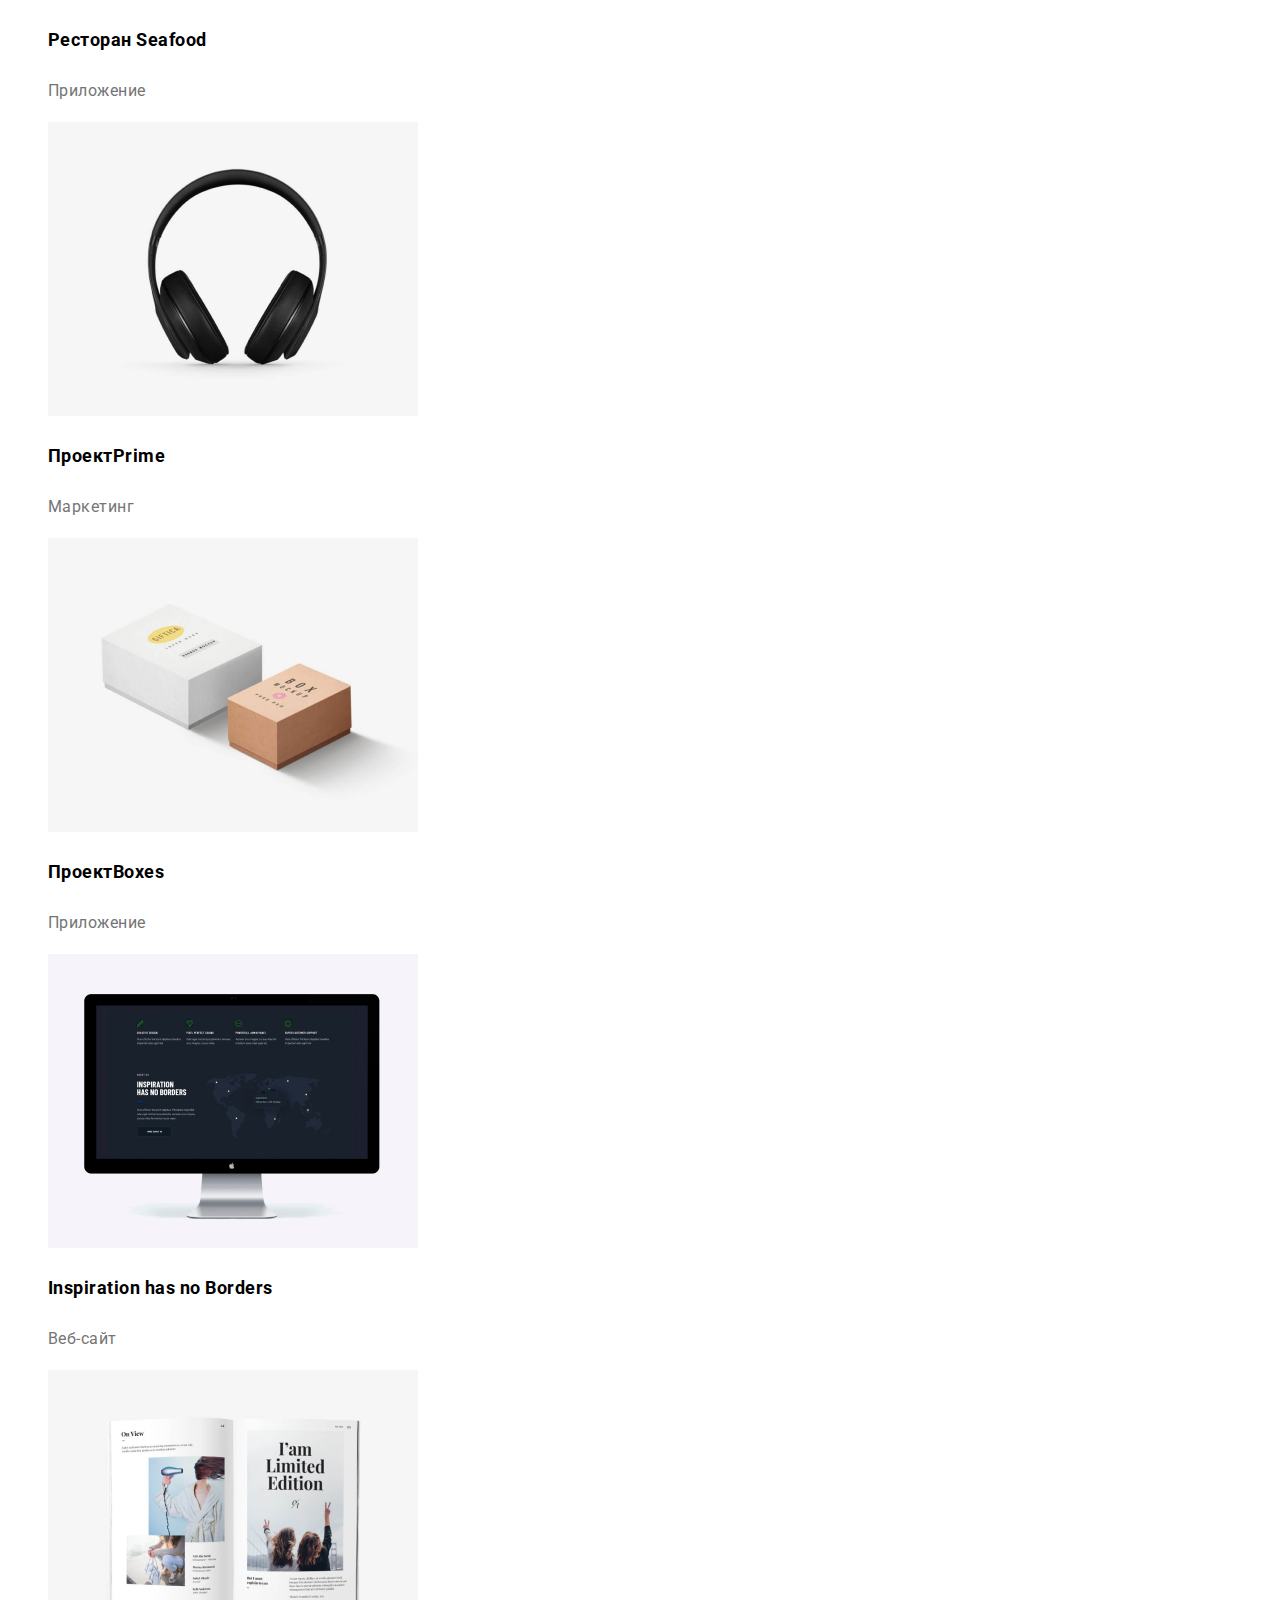
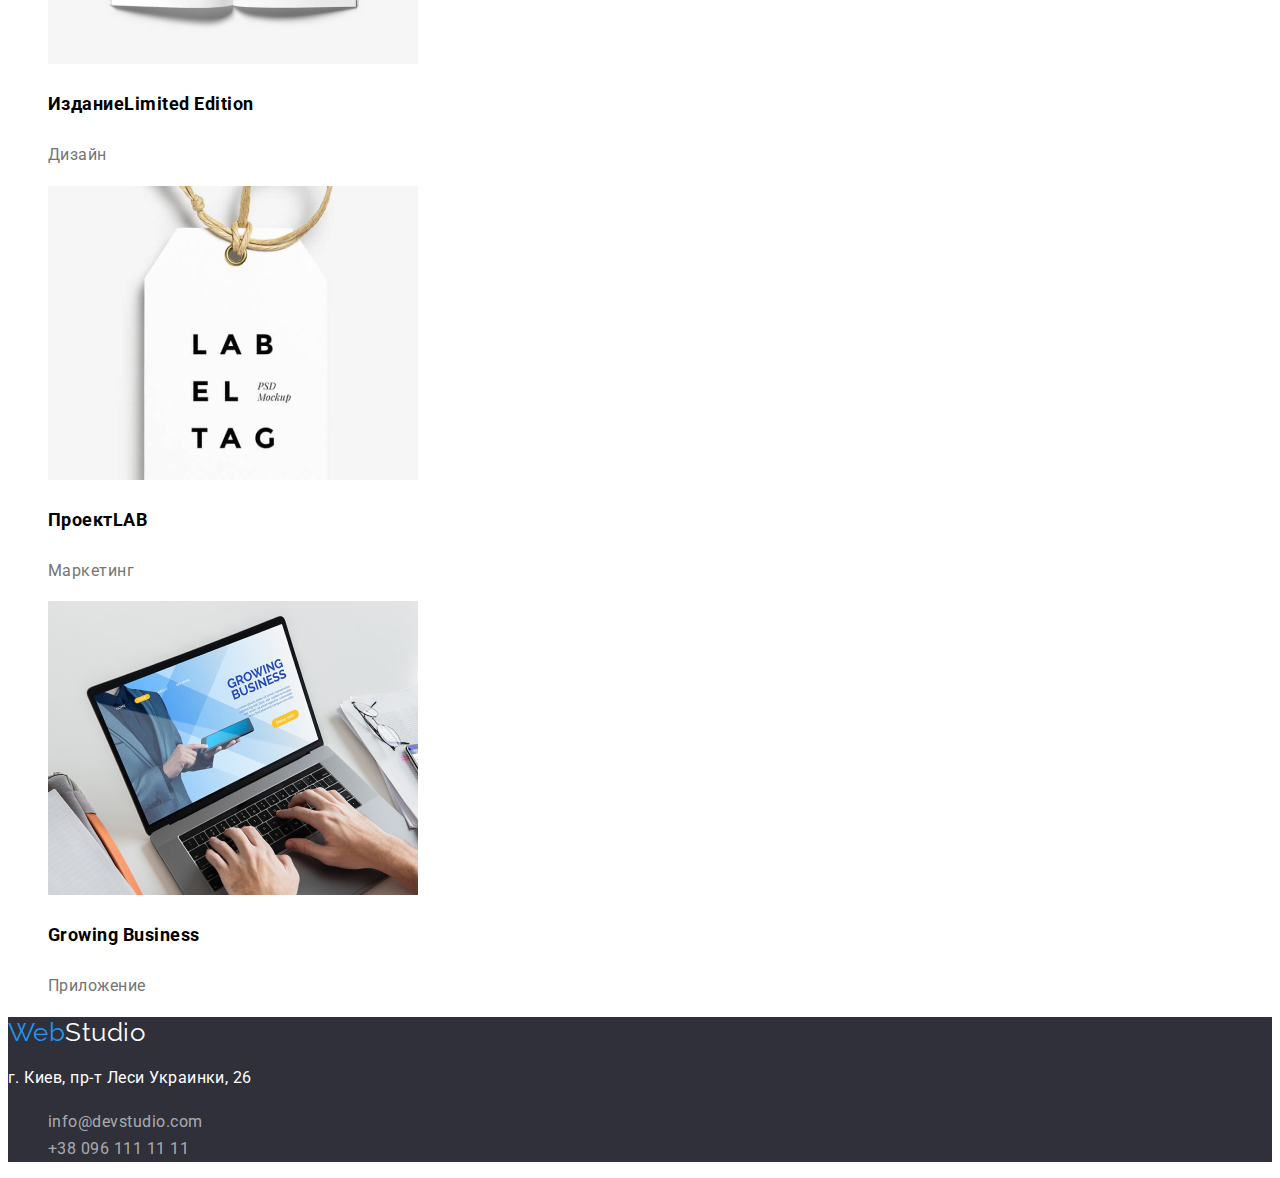
==== commit 99d90c65: "css" ====
--- a/portfolio.html
+++ b/portfolio.html
@@ -13,29 +13,35 @@
 </head>
 
 <body>
+    <!--======PAGE HEADER======-->
+
     <header class="page-header">
-        <nav>
+        <nav class="site-nav">
             <a href="./index.html" class="logo"><span class="weblogo">Web</span>Studio</a>
 
-            <ul>
-                <li class="site-nav"><a href="./index.html" class="link">Студия</a></li>
-                <li class="site-nav"><a href="" class="link current">Портфолио</a></li>
-                <li class="site-nav"><a href="" class="link">Контакты</a></li>
+            <ul class="nav-site-list">
+                <li class="nav-list-item"><a href="./index.html" class="link">Студия</a></li>
+                <li class="nav-list-item"><a href="" class="link current">Портфолио</a></li>
+                <li class="nav-list-item"><a href="" class="link">Контакты</a></li>
             </ul>
         </nav>
         <ul>
-            <li class="site-nav">
+            <li class="list-item">
                 <a href="mailto:info@devstudio.com" class="contacts">info@devstudio.com</a>
             </li>
-            <li class="site-nav">
+            <li class="list-item">
                 <a href="tel:+380961111111" class="contacts">+38 096 111 11 11</a>
             </li>
         </ul>
     </header>
 
     <main>
-        <section class="section">
-            <h1>Примеры работ заглушка</h1>
+
+        <!--====== SECTION PORTFOLIO ======-->
+
+
+        <section class="section-portfolio">
+            <h1>Фильтр заглушка</h1>
             <ul class="section-list">
                 <li>
                     <button type="button" class="filters">Все</button>
@@ -55,7 +61,7 @@
             </ul>
         
 
-            <h2>заглушка</h2>
+            <h2>Портфолио заглушка</h2>
 
             <ul class="portfolio-list">
                 <li>
@@ -114,6 +120,8 @@
         </section>
     </main>
 
+    <!--====== FOOTER ======-->
+
     <footer class="footer">
         <a href="index.html" class="logo-footer"><span class="weblogo">Web</span>Studio</a>
         <address class="address">
--- a/css/style.css
+++ b/css/style.css
@@ -1,3 +1,10 @@
+
+
+*,
+*::before,
+*::after {
+  box-sizing: border-box;
+}
 
 
 :root{
@@ -28,13 +35,13 @@
     font-family: 'Roboto', sans-serif;
     background-color: var(--primary-white-color);
     letter-spacing: 0.03em;
-    font-size: 14px;
+    
     
    
 
 } 
 
-/* header site nav*/
+                    /*======PAGE HEADER======*/
 
 .logo{
     
@@ -45,7 +52,6 @@
  
 }
 
-   
 
 .weblogo{
 
@@ -55,31 +61,43 @@
    
 }
 
-    
-
-.site-nav .link, 
-.site-nav .contacts{
+
+.nav-list-item .link, 
+.list-item .contacts{
 
     color: var(--title-black-color);
     font-weight: 500;
+    font-size: 14px;
     line-height: 1.14;
-
-}
-
-.site-nav .link:hover,
-.site-nav .link:focus{ color:var(--accent-text-color); }
-
-.site-nav .link.current{ color: var(--accent-text-color); }
-
-
-.site-nav .contacts{ color: var(--main-text-color); } 
-
-.site-nav .contacts:hover,
-.site-nav .contacts:focus{ color: var(--accent-text-color); }
-
-/* Main */
-
-/* Hero */
+    letter-spacing: 0.02em;
+    
+}
+
+.nav-list-item .link:hover,
+.nav-list-item .link:focus{ 
+
+    color:var(--accent-text-color);
+}
+
+.nav-list-item .link.current{ 
+    color: var(--accent-text-color); 
+}
+
+
+.list-item .contacts{ 
+    color: var(--main-text-color); 
+} 
+
+.list-item .contacts:hover,
+.list-item .contacts:focus{ 
+    color: var(--accent-text-color); 
+}
+
+
+                    /*======END PAGE HEADER======*/
+
+                    /*====== HERO ======*/
+
 .hero{
     background-color: var(--banner-color-background);
 }
@@ -87,7 +105,7 @@
 .hero-title{
 
     color: var(--primary-white-color);
-    font-weight: 900;
+    font-weight: 700;
     font-size: 44px;
     line-height: 1.36;
     text-align: center;
@@ -95,30 +113,19 @@
     text-transform: uppercase;
 }
 
-
-/* Button */
-
-
-
-
-
 .button{
 
     background: var(--accent-text-color);
     box-shadow: var(--color-box-shadow);
     color: var(--primary-white-color);
-    
-    font-style: 400;
-    font-weight: 900;
+    font-weight: 700;
     font-size: 16px;
     line-height: 1.87;
-
     display: flex;
     align-items: center;
     text-align: center;
     letter-spacing: 0.06em;
 }
-
 
 .button:hover,
 .button:focus{
@@ -128,9 +135,10 @@
     border-radius: 4px;
 }
 
-
-
-/* Section */
+                 /*====== END HERO ======*/
+
+
+                 /*====== SECTION-FEATURES ======*/
 
 .section-title{
 
@@ -141,30 +149,35 @@
 
 }
 
-/* Features */
-
-.feature-list .title{
+.features-list .title{
 
     color: var(--title-black-color);
-    font-style: 400;
-    font-weight: 900;
+    font-weight: 700;
     font-size: 14px;
     line-height: 1.14;
     text-transform: uppercase;
 }
 
-.feature-list .text{ 
+.features-list .text{ 
     
     color: var(--main-text-color);
-    font-style: 400;
     font-weight: 400;
     font-size: 14px;
     line-height: 1.71;
 }
-    
-
-
+                    /*====== END SECTION-FEATURES ======*/
+
+
+                    /*====== SECTION-WORK ======*/
+
+
+                    /*====== END SECTION-WORK ======*/
+
+
+                    /*====== SECTION-COMMAND ======*/
+           
 .command-list .title{
+
     color: var(--logo-black-color);
     font-weight: 500;
     font-size: 16px;
@@ -178,16 +191,19 @@
     line-height: 1.18px;
     text-align: center;
 }
-
-
-/* Footer */
-
-.footer{ background-color: var(--banner-color-background); }
+                    /*====== END SECTION-COMMAND ======*/
+
+
+                    /*====== FOOTER ======*/
+
+.footer{ 
+
+    background-color: var(--banner-color-background); 
+}
 
 .logo-footer{
 
     color: var(--primary-white-color);
-
     font-family: Raleway, sans-serif;
     font-size: 26px;
     line-height: 1.19;
@@ -202,29 +218,30 @@
     font-style: normal;
 
 }
-.address-list .data{ color: var(--collor-rgb-footer); }
+.address-list .data{ 
+    color: var(--collor-rgb-footer); 
+}
 
 .address-list .data:hover,
-.address-list .data:focus{ color: var(--accent-text-color); }
-
-
-
-/* Portfolio page */
-
-
+.address-list .data:focus{ 
+
+    color: var(--accent-text-color); 
+}
+
+                    /*====== END FOOTER ======*/
+
+
+
+                /*====== SECTION PORTFOLIO ======*/
 
 .filters{
-    color: var(--logo-black-color);
+    color: var(--title-black-color);
     background: var(--background-filters-color);
-
     font-weight: 500;
     font-size: 16px;
     line-height: 1.62;
     text-align: center;
-    letter-spacing: 0.03em;
     cursor: pointer;
-    /* border: 0; */
-    
 }
 
 
@@ -240,7 +257,7 @@
 
     color: var(--logo-black-color);
     
-    font-weight: 900;
+    font-weight: 700;
     font-size: 18px;
     line-height: 2;
 
@@ -255,3 +272,5 @@
 
 }
 
+                    /*====== END SECTION PORTFOLIO ======*/
+
